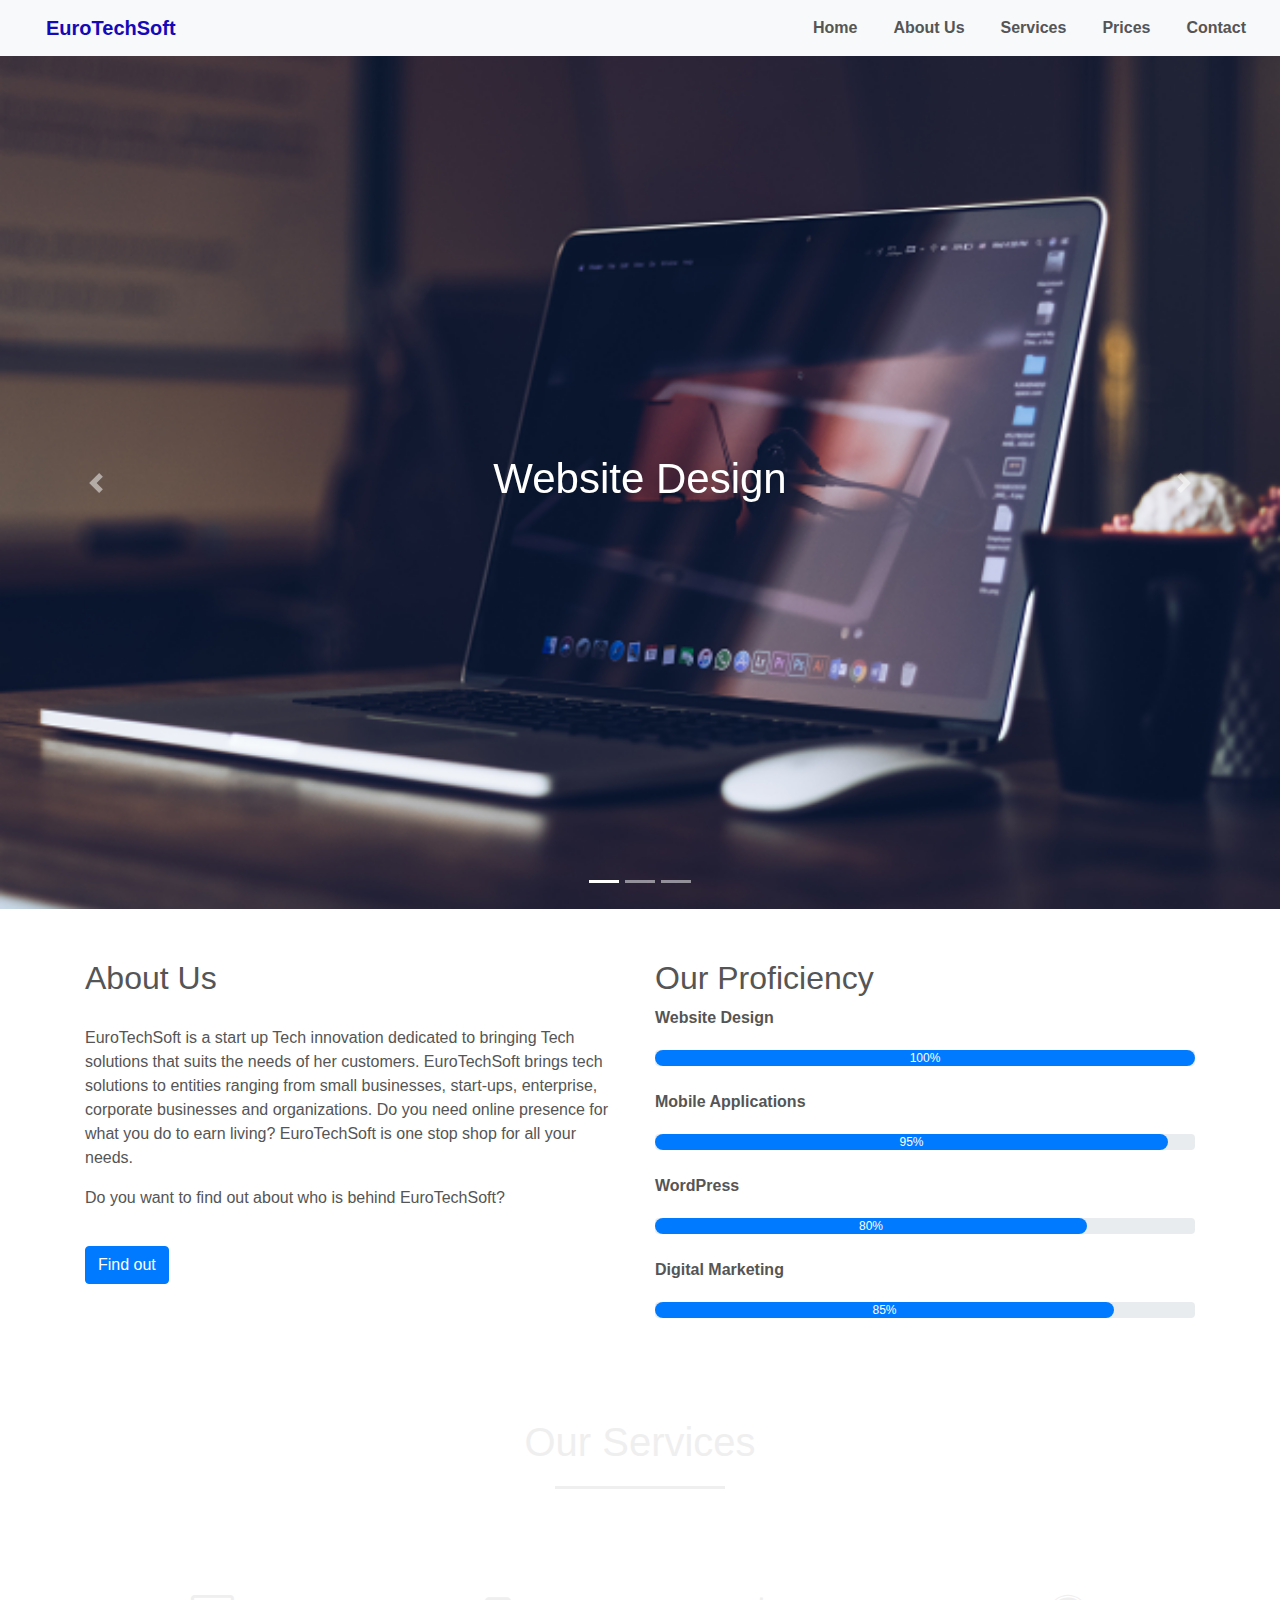
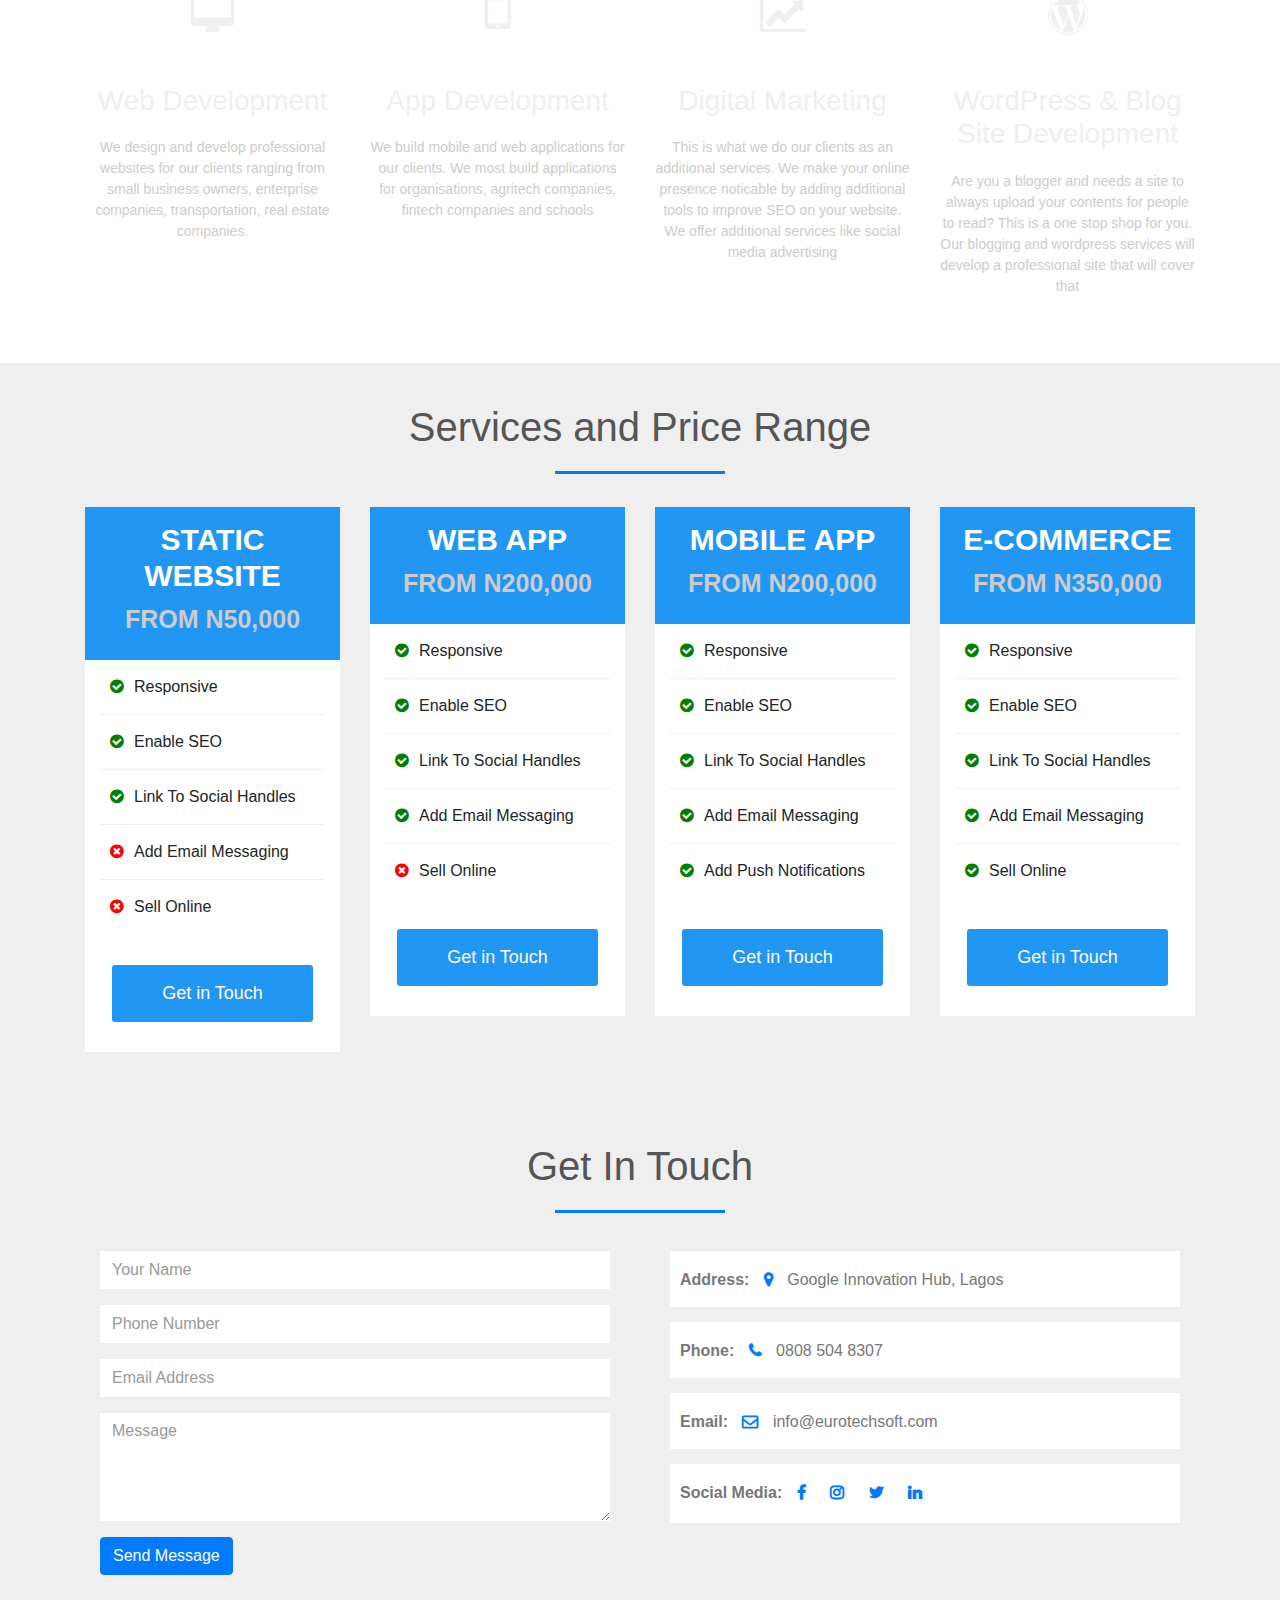
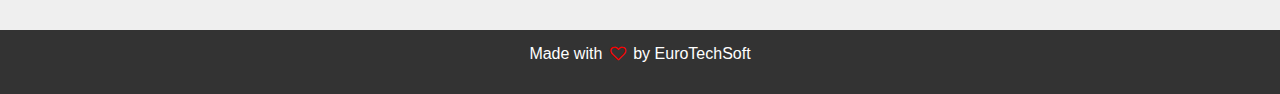
==== index.html @ 31bad6d6 "Completed first development" ====
<!DOCTYPE html>
<html lang="en">

<head>
    <meta charset="UTF-8">
    <meta name="viewport" content="width=device-width, initial-scale=1.0">
    <link rel="stylesheet" href="/assets/css/style.css">
    <link rel="stylesheet" href="https://stackpath.bootstrapcdn.com/bootstrap/4.5.2/css/bootstrap.min.css"
        integrity="sha384-JcKb8q3iqJ61gNV9KGb8thSsNjpSL0n8PARn9HuZOnIxN0hoP+VmmDGMN5t9UJ0Z" crossorigin="anonymous">
    <link rel="stylesheet" href="https://stackpath.bootstrapcdn.com/font-awesome/4.7.0/css/font-awesome.min.css"
        integrity="sha384-wvfXpqpZZVQGK6TAh5PVlGOfQNHSoD2xbE+QkPxCAFlNEevoEH3Sl0sibVcOQVnN" crossorigin="anonymous">

    <!-- JS, Popper.js, and jQuery -->
    <script src="https://code.jquery.com/jquery-3.5.1.slim.min.js"
        integrity="sha384-DfXdz2htPH0lsSSs5nCTpuj/zy4C+OGpamoFVy38MVBnE+IbbVYUew+OrCXaRkfj"
        crossorigin="anonymous"></script>
    <script src="https://cdn.jsdelivr.net/npm/popper.js@1.16.1/dist/umd/popper.min.js"
        integrity="sha384-9/reFTGAW83EW2RDu2S0VKaIzap3H66lZH81PoYlFhbGU+6BZp6G7niu735Sk7lN"
        crossorigin="anonymous"></script>
    <script src="https://stackpath.bootstrapcdn.com/bootstrap/4.5.2/js/bootstrap.min.js"
        integrity="sha384-B4gt1jrGC7Jh4AgTPSdUtOBvfO8shuf57BaghqFfPlYxofvL8/KUEfYiJOMMV+rV"
        crossorigin="anonymous"></script>
    <title>EuroTechSoft</title>

</head>

<body>
    <!-- Navigation Bar -->
    <section id="nav-bar">
        <nav class="navbar navbar-expand-lg navbar-light bg-light">
            <a class="navbar-brand" href="#"><span>EuroTechSoft</span></a>
            <button class="navbar-toggler" type="button" data-toggle="collapse" data-target="#navbarNav"
                aria-controls="navbarNav" aria-expanded="false" aria-label="Toggle navigation">
                <span class="navbar-toggler-icon"></span>
            </button>
            <div class="collapse navbar-collapse" id="navbarNav">
                <ul class="navbar-nav ml-auto">
                    <li class="nav-item active">
                        <a class="nav-link" href="#top">Home</a>
                    </li>
                    <li class="nav-item">
                        <a class="nav-link" href="#about">About Us</a>
                    </li>
                    <li class="nav-item">
                        <a class="nav-link" href="#services">Services</a>
                    </li>
                    <li class="nav-item">
                        <a class="nav-link" href="#price">Prices</a>
                    </li>
                    <!-- <li class="nav-item">
                        <a class="nav-link" href="#team">Our Team</a>
                    </li> -->
                    <li class="nav-item">
                        <a class="nav-link" href="#contact">Contact</a>
                    </li>
                </ul>
            </div>
        </nav>
    </section>

    <!-- Slider -->
    <div id="slider">
        <div id="headerSlider" class="carousel slide" data-ride="carousel">
            <ol class="carousel-indicators">
                <li data-target="#headerSlider" data-slide-to="0" class="active"></li>
                <li data-target="#headerSlider" data-slide-to="1"></li>
                <li data-target="#headerSlider" data-slide-to="2"></li>
            </ol>
            <div class="carousel-inner">
                <div class="carousel-item active">
                    <img src="/assets/img/computer-1.png" class="d-block w-100" alt="...">
                    <div class="carousel-caption">
                        <h5>Website Design</h5>
                    </div>
                </div>
                <div class="carousel-item">
                    <img src="/assets/img/computer-2.png" class="d-block w-100" alt="...">
                    <div class="carousel-caption">
                        <h5>Responsive Websites</h5>
                    </div>
                </div>
                <div class="carousel-item">
                    <img src="/assets/img/mobile-1.png" class="d-block w-100" alt="...">
                    <div class="carousel-caption">
                        <h5>Mobile Application</h5>
                    </div>
                </div>
            </div>
            <a class="carousel-control-prev" href="#headerSlider" role="button" data-slide="prev">
                <span class="carousel-control-prev-icon" aria-hidden="true"></span>
                <span class="sr-only">Previous</span>
            </a>
            <a class="carousel-control-next" href="#headerSlider" role="button" data-slide="next">
                <span class="carousel-control-next-icon" aria-hidden="true"></span>
                <span class="sr-only">Next</span>
            </a>
        </div>
    </div>

    <!-- About -->
    <div id="about">
        <div class="container">
            <div class="row">
                <div class="col-md-6">
                    <h2>About Us</h2>
                    <div class="about-content">
                        <p>EuroTechSoft is a start up Tech innovation dedicated to bringing Tech solutions that suits
                            the
                            needs of her customers. EuroTechSoft brings tech solutions to entities ranging from small
                            businesses,
                            start-ups, enterprise, corporate businesses and organizations. Do you need online presence
                            for
                            what you do to earn living? EuroTechSoft is one stop shop for all your needs.</p>
                        <p>Do you want to find out about who is behind EuroTechSoft?</p>
                    </div>
                    <button type="button" class="btn btn-primary">Find out</button>
                </div>
                <div class="col-md-6 skills-bar">
                    <h2>Our Proficiency</h2>
                    <p>Website Design</p>
                    <div class="progress">
                        <div class="progress-bar" style="width: 100%;">100%</div>
                    </div><br>
                    <p>Mobile Applications</p>
                    <div class="progress">
                        <div class="progress-bar" style="width: 95%;">95%</div>
                    </div><br>
                    <p>WordPress</p>
                    <div class="progress">
                        <div class="progress-bar" style="width: 80%;">80%</div>
                    </div><br>
                    <p>Digital Marketing</p>
                    <div class="progress">
                        <div class="progress-bar" style="width: 85%;">85%</div>
                    </div>
                </div>
            </div>
        </div>
    </div>

    <!-- Services -->
    <section id="services">
        <div class="container">
            <h1>Our Services</h1>
            <div class="row services">
                <div class="col-md-3 text-center">
                    <div class="icon">
                        <i class="fa fa-desktop" aria-hidden="true"></i>
                    </div>
                    <h3>Web Development</h3>
                    <p>We design and develop professional websites for our clients ranging from small business owners,
                        enterprise companies, transportation, real estate companies.</p>
                    <a href="">see sample</a>
                </div>
                <div class="col-md-3 text-center">
                    <div class="icon">
                        <i class="fa fa-tablet" aria-hidden="true"></i>
                    </div>
                    <h3>App Development</h3>
                    <p>We build mobile and web applications for our clients. We most build applications for
                        organisations, agritech companies, fintech companies and schools</p>
                    <a href="">see sample</a>
                </div>
                <div class="col-md-3 text-center">
                    <div class="icon">
                        <i class="fa fa-line-chart" aria-hidden="true"></i>
                    </div>
                    <h3>Digital Marketing</h3>
                    <p>This is what we do our clients as an additional services. We make your online presence noticable
                        by adding additional tools to improve SEO on your website. We offer additional services like
                        social media advertising</p>
                    <a href="">see sample</a>
                </div>
                <div class="col-md-3 text-center">
                    <div class="icon">
                        <i class="fa fa-wordpress" aria-hidden="true"></i>
                    </div>
                    <h3>WordPress & Blog Site Development</h3>
                    <p>Are you a blogger and needs a site to always upload your contents for people to read? This is a
                        one stop shop for you. Our blogging and wordpress services will develop a professional site that
                        will cover that</p>
                </div>
            </div>
        </div>
    </section>

    <!-- Team members -->
    <!-- <section id="team">
        <div class="container">
            <h1>Our Team</h1>
            <div class="row">
                <div class="col-md-3 profile-pic text-center">
                    <div class="img-box">
                        <img src="/assets/img/perfil.jpg" alt="Team" class="img-responsive">
                        <ul>
                            <a href="">
                                <li><i class="fa fa-facebook"></i></li>
                            </a>
                            <a href="">
                                <li><i class="fa fa-twitter"></i></li>
                            </a>
                            <a href="">
                                <li><i class="fa fa-linkedin"></i></li>
                            </a>
                        </ul>
                    </div>
                    <h2>Ugochukwu Umeoke</h2>
                    <h3>Founder / CEO</h3>
                    <p>Lorem Ipsum is not simply random text. It has roots in a piece of
                        classical</p>
                </div>
                <div class="col-md-3 profile-pic text-center">
                    <div class="img-box">
                        <img src="/assets/img/perfil.jpg" alt="Team" class="img-responsive">
                        <ul>
                            <a href="">
                                <li><i class="fa fa-facebook"></i></li>
                            </a>
                            <a href="">
                                <li><i class="fa fa-twitter"></i></li>
                            </a>
                            <a href="">
                                <li><i class="fa fa-linkedin"></i></li>
                            </a>
                        </ul>
                    </div>
                    <h2>Ugochukwu Umeoke</h2>
                    <h3>Founder / CEO</h3>
                    <p>Lorem Ipsum is not simply random text. It has roots in a piece of
                        classical</p>
                </div>
                <div class="col-md-3 profile-pic text-center">
                    <div class="img-box">
                        <img src="/assets/img/perfil.jpg" alt="Team" class="img-responsive">
                        <ul>
                            <a href="">
                                <li><i class="fa fa-facebook"></i></li>
                            </a>
                            <a href="">
                                <li><i class="fa fa-twitter"></i></li>
                            </a>
                            <a href="">
                                <li><i class="fa fa-linkedin"></i></li>
                            </a>
                        </ul>
                    </div>
                    <h2>Ugochukwu Umeoke</h2>
                    <h3>Founder / CEO</h3>
                    <p>Lorem Ipsum is not simply random text. It has roots in a piece of
                        classical</p>
                </div>
                <div class="col-md-3 profile-pic text-center">
                    <div class="img-box">
                        <img src="/assets/img/perfil.jpg" alt="Team" class="img-responsive">
                        <ul>
                            <a href="">
                                <li><i class="fa fa-facebook"></i></li>
                            </a>
                            <a href="">
                                <li><i class="fa fa-twitter"></i></li>
                            </a>
                            <a href="">
                                <li><i class="fa fa-linkedin"></i></li>
                            </a>
                        </ul>
                    </div>
                    <h2>Ugochukwu Umeoke</h2>
                    <h3>Founder / CEO</h3>
                    <p>Lorem Ipsum is not simply random text. It has roots in a piece of
                        classical</p>
                </div>
            </div>
        </div>
    </section> -->

    <!-- Promo -->
    <!-- <section id="promo">
        <div class="container">
            <p>Get Free Domain Name and Web Hosting</p>
            <a href="" class="btn btn-primary">Contact Us</a>
        </div>
    </section> -->

    <!-- Pricing -->
    <section id="price">
        <div class="container">
            <h1>Services and Price Range</h1>
            <div class="row">
                <div class="col-md-3">
                    <div class="single-price">
                        <div class="price-head">
                            <h2>Static Website</h2>
                            <p>FROM N50,000</p>
                        </div>
                        <div class="price-content">
                            <ul>
                                <li><i class="fa fa-check-circle" aria-hidden="true"></i>Responsive</li>
                                <li><i class="fa fa-check-circle" aria-hidden="true"></i>Enable SEO</li>
                                <li><i class="fa fa-check-circle" aria-hidden="true"></i>Link To Social Handles</li>
                                <li><i class="fa fa-times-circle" aria-hidden="true"></i>Add Email Messaging</li>
                                <li><i class="fa fa-times-circle" aria-hidden="true"></i>Sell Online</li>
                            </ul>
                        </div>
                        <div class="price-button">
                            <a href="#contact" class="buy-btn">Get in Touch</a>
                        </div>
                    </div>
                </div>

                <div class="col-md-3">
                    <div class="single-price">
                        <div class="price-head">
                            <h2>WEB App</h2>
                            <p>FROM N200,000</p>
                        </div>
                        <div class="price-content">
                            <ul>
                                <li><i class="fa fa-check-circle" aria-hidden="true"></i>Responsive</li>
                                <li><i class="fa fa-check-circle" aria-hidden="true"></i>Enable SEO</li>
                                <li><i class="fa fa-check-circle" aria-hidden="true"></i>Link To Social Handles</li>
                                <li><i class="fa fa-check-circle" aria-hidden="true"></i>Add Email Messaging</li>
                                <li><i class="fa fa-times-circle" aria-hidden="true"></i>Sell Online</li>
                            </ul>
                        </div>
                        <div class="price-button">
                            <a href="#contact" class="buy-btn">Get in Touch</a>
                        </div>
                    </div>
                </div>

                <div class="col-md-3">
                    <div class="single-price">
                        <div class="price-head">
                            <h2>Mobile App</h2>
                            <p>FROM N200,000</p>
                        </div>
                        <div class="price-content">
                            <ul>
                                <li><i class="fa fa-check-circle" aria-hidden="true"></i>Responsive</li>
                                <li><i class="fa fa-check-circle" aria-hidden="true"></i>Enable SEO</li>
                                <li><i class="fa fa-check-circle" aria-hidden="true"></i>Link To Social Handles</li>
                                <li><i class="fa fa-check-circle" aria-hidden="true"></i>Add Email Messaging</li>
                                <li><i class="fa fa-check-circle" aria-hidden="true"></i>Add Push Notifications</li>
                            </ul>
                        </div>
                        <div class="price-button">
                            <a href="#contact" class="buy-btn">Get in Touch</a>
                        </div>
                    </div>
                </div>

                <div class="col-md-3">
                    <div class="single-price">
                        <div class="price-head">
                            <h2>E-Commerce</h2>
                            <p>FROM N350,000</p>
                        </div>
                        <div class="price-content">
                            <ul>
                                <li><i class="fa fa-check-circle" aria-hidden="true"></i>Responsive</li>
                                <li><i class="fa fa-check-circle" aria-hidden="true"></i>Enable SEO</li>
                                <li><i class="fa fa-check-circle" aria-hidden="true"></i>Link To Social Handles</li>
                                <li><i class="fa fa-check-circle" aria-hidden="true"></i>Add Email Messaging</li>
                                <li><i class="fa fa-check-circle" aria-hidden="true"></i>Sell Online</li>
                            </ul>
                        </div>
                        <div class="price-button">
                            <a href="#contact" class="buy-btn">Get in Touch</a>
                        </div>
                    </div>
                </div>
            </div>
        </div>
    </section>

    <!-- Testimonial -->
    <!-- <section id="testimonials">
        <div class="container">
            <h1>Testimonials</h1>
            <p class="text-center">Lorem ipsum dolor sit amet, consectetur adipiscing elit, sed do eiusmod tempor
                incididunt ut labore et dolore magna aliqua.</p>
            <div class="row">
                <div class="col-md-4 text-center">
                    <div class="profile">
                        <img src="/assets/img/about.jpg" alt="" class="user">
                        <blockquote> It is a long established fact that a reader will be distracted by the readable
                            content of a page
                            when looking at its layout. The point of using Lorem Ipsum is that it has a more-or-less
                            normal
                            distribution of letters, as opposed to using 'Content here, content here', making it look
                            like
                            readable English.</blockquote>
                        <h3>John Doe <br> <span>Co-Founder at EasyTech</span> </h3>
                    </div>
                </div>

                <div class="col-md-4 text-center">
                    <div class="profile">
                        <img src="/assets/img/about.jpg" alt="" class="user">
                        <blockquote> It is a long established fact that a reader will be distracted by the readable
                            content of a page
                            when looking at its layout. The point of using Lorem Ipsum is that it has a more-or-less
                            normal
                            distribution of letters, as opposed to using 'Content here, content here', making it look
                            like
                            readable English.</blockquote>
                        <h3>John Doe <br> <span>Co-Founder at EasyTech</span> </h3>
                    </div>
                </div>

                <div class="col-md-4 text-center">
                    <div class="profile">
                        <img src="/assets/img/about.jpg" alt="" class="user">
                        <blockquote> It is a long established fact that a reader will be distracted by the readable
                            content of a page
                            when looking at its layout. The point of using Lorem Ipsum is that it has a more-or-less
                            normal
                            distribution of letters, as opposed to using 'Content here, content here', making it look
                            like
                            readable English.</blockquote>
                        <h3>John Doe <br> <span>Co-Founder at EasyTech</span> </h3>
                    </div>
                </div>
            </div>
        </div>
    </section> -->

    <!-- Get in touch -->
    <section id="contact">
        <div class="container">
            <h1>Get In Touch</h1>
            <div class="row">
                <div class="col-md-6">
                    <form action="" class="contact-form">
                        <div class="form-group">
                            <input type="text" class="form-control" placeholder="Your Name">
                        </div>
                        <div class="form-group">
                            <input type="number" class="form-control" placeholder="Phone Number">
                        </div>
                        <div class="form-group">
                            <input type="email" class="form-control" placeholder="Email Address">
                        </div>
                        <div class="form-group">
                            <textarea type="text" class="form-control" rows="4" placeholder="Message"></textarea>
                        </div>
                        <button type="submit" class="btn btn-primary">Send Message</button>
                    </form>
                </div>
                <div class="col-md-6 contact-info">
                    <div class="follow"><b>Address:</b> <i class="fa fa-map-marker" aria-hidden="true"></i> Google
                        Innovation Hub, Lagos</div>
                    <div class="follow"><b>Phone:</b> <i class="fa fa-phone" aria-hidden="true"></i> 0808 504 8307</div>
                    <div class="follow"><b>Email:</b> <i class="fa fa-envelope-o" aria-hidden="true"></i>
                        info@eurotechsoft.com</div>
                    <div class="follow"><label><b>Social Media:</b></label>
                        <a href=""><i class="fa fa-facebook" aria-hidden="true"></i></a>
                        <a href=""><i class="fa fa-instagram" aria-hidden="true"></i></a>
                        <a href=""><i class="fa fa-twitter" aria-hidden="true"></i></a>
                        <a href=""><i class="fa fa-linkedin" aria-hidden="true"></i></a>
                    </div>
                </div>
            </div>
        </div>
    </section>

    <!-- Footer -->
    <section id="footer">
        <div class="container text-center">
            <p>Made with <i class="fa fa-heart-o" aria-hidden="true"></i> by EuroTechSoft</p>
        </div>
    </section>
    <!-- Footer End -->

    <script src="/assets/js/smooth-scroll.js"></script>
    <script>
        var scroll = new SmoothScroll('a[href*="#"]');
    </script>
</body>

</html>
---- assets/css/style.css ----
* {
    margin: 0;
    padding: 0;
    box-sizing: border-box;
}

/* ------Navigation------- */
#nav-bar {
    position: sticky;
    top: 0;
    z-index: 10;
}

.navbar-brand {
    height: 40px;
    padding-left: 30px;
}
.navbar-brand span {
    color: #1509b9;
    font-weight: bold;
}
.navbar-nav li {
    padding: 0 10px;
}
.navbar-nav li a {
    float: right;
    text-align: left;
}
#nav-bar ul li a:hover {
    color: #007bff !important;
}
.navbar {
    background: #fff;
}
.navbar-toggler {
    border: none !important;
}
.nav-link {
    color: #555 !important;
    font-weight: 600;
    font-size: 16px;
}

/* ----slider---- */
#slider {
    width: 100%;
}
.carousel-caption {
    top: 50%;
    transform: translateY(-50%);
    bottom: initial !important;
}
.carousel-caption h5 {
    color: #fff;
    font-size: 42px;
}

/* ------About------- */
#about {
    padding-top: 50px;
    padding-bottom: 50px;
    color: #555;
}
#about .btn {
    margin-top: 20px;
    margin-bottom: 30px;
}
.about-content {
    padding-top: 20px;
}
.skills-bar p {
    margin-bottom: 6px;
    font-weight: 600;
}
.progress-bar {
    border-radius: 16px;
}
.progress {
    border-radius: 16px;
    margin-top: 20px;
}

/* ------services------ */
#services {
    background-image: linear-gradient(rgba(0,0,0,0.8),rgba(0,0,0,0.8)), url(/assets/img/mobile-1.png);
    background-size: cover;
    background-position: center;
    color: #efefef !important;
    background-attachment: fixed;
    padding-top: 50px;
    padding-bottom: 50px;
}
#services h1 {
    text-align: center;
    color: #efefef !important;
    padding-bottom: 10px;
}
#services h1::after {
    content: '';
    background: #efefef;
    display: block;
    height: 3px;
    width: 170px;
    margin: 20px auto 5px;
}
.services {
    margin-top: 40px;
}
.icon {
    font-size: 40px;
    margin: 20px auto;
    padding: 20px;
    height: 100px;
    width: 100px;
    border: 1px solid #fff;
    border-radius: 50%;
}
#services p {
    font-size: 14px;
    margin-top: 20px;
    color: #ccc;
}
.services .col-md-3:hover{
    background: #007bff;
    cursor: pointer;
    transition: 0.7s;
}

/* ----------Team members------ */
#team {
    padding-top: 50px;
    padding-bottom: 50px;
    color: #555;
}
h1 {
    text-align: center;
    color: #555 !important;
    padding-bottom: 10px;
}
h1::after {
    content: '';
    background: #007bff;
    display: block;
    height: 3px;
    width: 170px;
    margin: 20px auto 5px;
}
.profile-pic {
    margin-top: 25px;
}
.profile-pic .img-box {
    opacity: 1;
    display: block;
    position: relative;
}
.profile-pic .img-box img {
    filter: grayscale(1);
}
.profile-pic .img-box img:hover {
    filter: grayscale(0);
    cursor: pointer;
}
.profile-pic h2 {
    font-size: 22px;
    font-weight: bold;
    margin-top: 15px;
    color: #007bff !important;
}
.profile-pic h3 {
    font-size: 15px;
    font-weight: bold;
    margin-top: 15px;
}
#team .fa {
    height: 25px;
    width: 25px;
    color: #007bff !important;
    background: #fff;
    padding: 3px;
    border-radius: 50%;
}
.img-box ul {
    padding: 15px;
    position: absolute;
    z-index: 2;
    bottom: 0;
    left: 50%;
    transform: translateX(-50%);
    opacity: 0;
}
.img-box img {
    height: 250px;
    width: 250px;
}
.img-box ul li {
    padding: 5px;
    display: inline-block;
}
.img-box:hover ul {
    opacity: 1;
}
.img-box ul, .img-box ul li {
    transition: 0.5s;
}

/* -------promo--------- */
#promo {
    background: linear-gradient(rgba(0,0,0,0.7), rgba(0,0,0,0.7)), url(/assets/img/computer-1.png);
    background-size: cover;
    background-position: center;
    color: #fff;
    background-attachment: fixed;
    text-align: center;
    padding: 100px;
    font-family: sans-serif;
    font-size: 38px;
}

/* -----price plan------- */
#price {
    padding: 40px 0;
    background: #efefef;
}
.single-price {
    margin: 10px auto;
    display: inline;
    float: left;
    width: 100%;
    background: #fff;
    transition: 0.5s;
}
.single-price:hover {
    box-shadow: 0 2px 20px #333;
}
.price-head {
    background-color: #2196f3;
    display: inline;
    float: left;
    padding: 10px 5px;
    text-align: center;
    width: 100%;
}
.price-head h2 {
    color: #fff;
    font-size: 30px;
    font-weight: bold;
    margin-bottom: 5px;
    padding: 5px;
    text-transform: uppercase;
}
.price-head p {
    color: #ccc;
    font-size: 25px;
    font-weight: bold;
    line-height: 30px;

}
#price span {
    font-size: 15px;
}
.price-content {
    display: inline;
    float: left;
    width: 100%;
    padding: 0 15px;
}
.price-content ul li {
    border-bottom: 1px solid #efefef;
    padding: 15px 10px;
    list-style: none;
}
ul li:last-child {
    border: none;
}
.fa-check-circle {
    color: green;
    margin-right: 10px;
    font-size: 20px;
}
.fa-times-circle {
    color: red;
    margin-right: 10px;
    font-size: 20px;
}
.price-button {
    display: inline;
    float: left;
    padding: 15px 15px 30px;
    text-align: center;
    width: 100%;
}
.buy-btn {
    background-color: #2196f3;
    border-radius: 3px;
    display: inline-block;
    font-size: 18px;
    padding: 15px 50px;
    transition: 0.5s;
}
.buy-btn:hover {
    border-color: 1px solid #fff;
    background-color: #3f51b5;
}
a {
    text-decoration: none !important;
    color: #fff !important;
}
/* -------testimonials--------- */
#testimonials {
    padding-top: 50px;
    padding-bottom: 50px;
}
#testimonials .row {
    margin-top: 30px;
}
.col-md-4 {
    margin: 40px auto;
}
.profile {
    padding: 70px 10px 10px;
    background-color: #efefef;
}
.user {
    width: 120px;
    height: 120px;
    border-radius: 50%;
}
.profile img {
    top: -60px;
    position: absolute;
    left: calc(50% - 60px);
    border: 10px solid #fff;
}
.profile h3 {
    font-size: 20px;
    margin-top: 15px;
    color: #007bff;
}
#testimonials span {
    font-size: 12px;
    color: #333;
}
blockquote {
    font-size: 16px;
    line-height: 30px;
}
blockquote::before {
    content: '\93';
    font-size: 50px;
    color: #007bff;
    position: relative;
    line-height: 20px;
    bottom: -15px;
    right: 5px;
}
blockquote::after {
    content: '\94';
    font-size: 50px;
    color: #007bff;
    position: relative;
    line-height: 10px;
    bottom: -15px;
    left: 5px;
}
.profile:hover {
    box-shadow: 0 0 15px 5px rgba(0,0,0,0.2);
    cursor: pointer;
    transition: 0.5s;
}

/* --------contact---------- */
#contact {
    background-color: #efefef;
    padding-top: 40px;
    padding-bottom: 40px;
    color: #777;
}
.contact-form {
    padding: 15px;
}
.form-control {
    border-radius: 0 !important;
    border: none !important;
}
::placeholder {
    color: #999 !important;
}
.follow {
    background: #fff;
    padding: 10px;
    margin: 15px;
}
.contact-info .fa {
    margin: 10px;
    color: #007bff;
    font-weight: bold;
}

/* =====footer-------- */
#footer {
    background: #333;
    color: #fff;
    padding: 12px;
}
.fa-heart-o {
    margin: 3px;
    color: red;
}
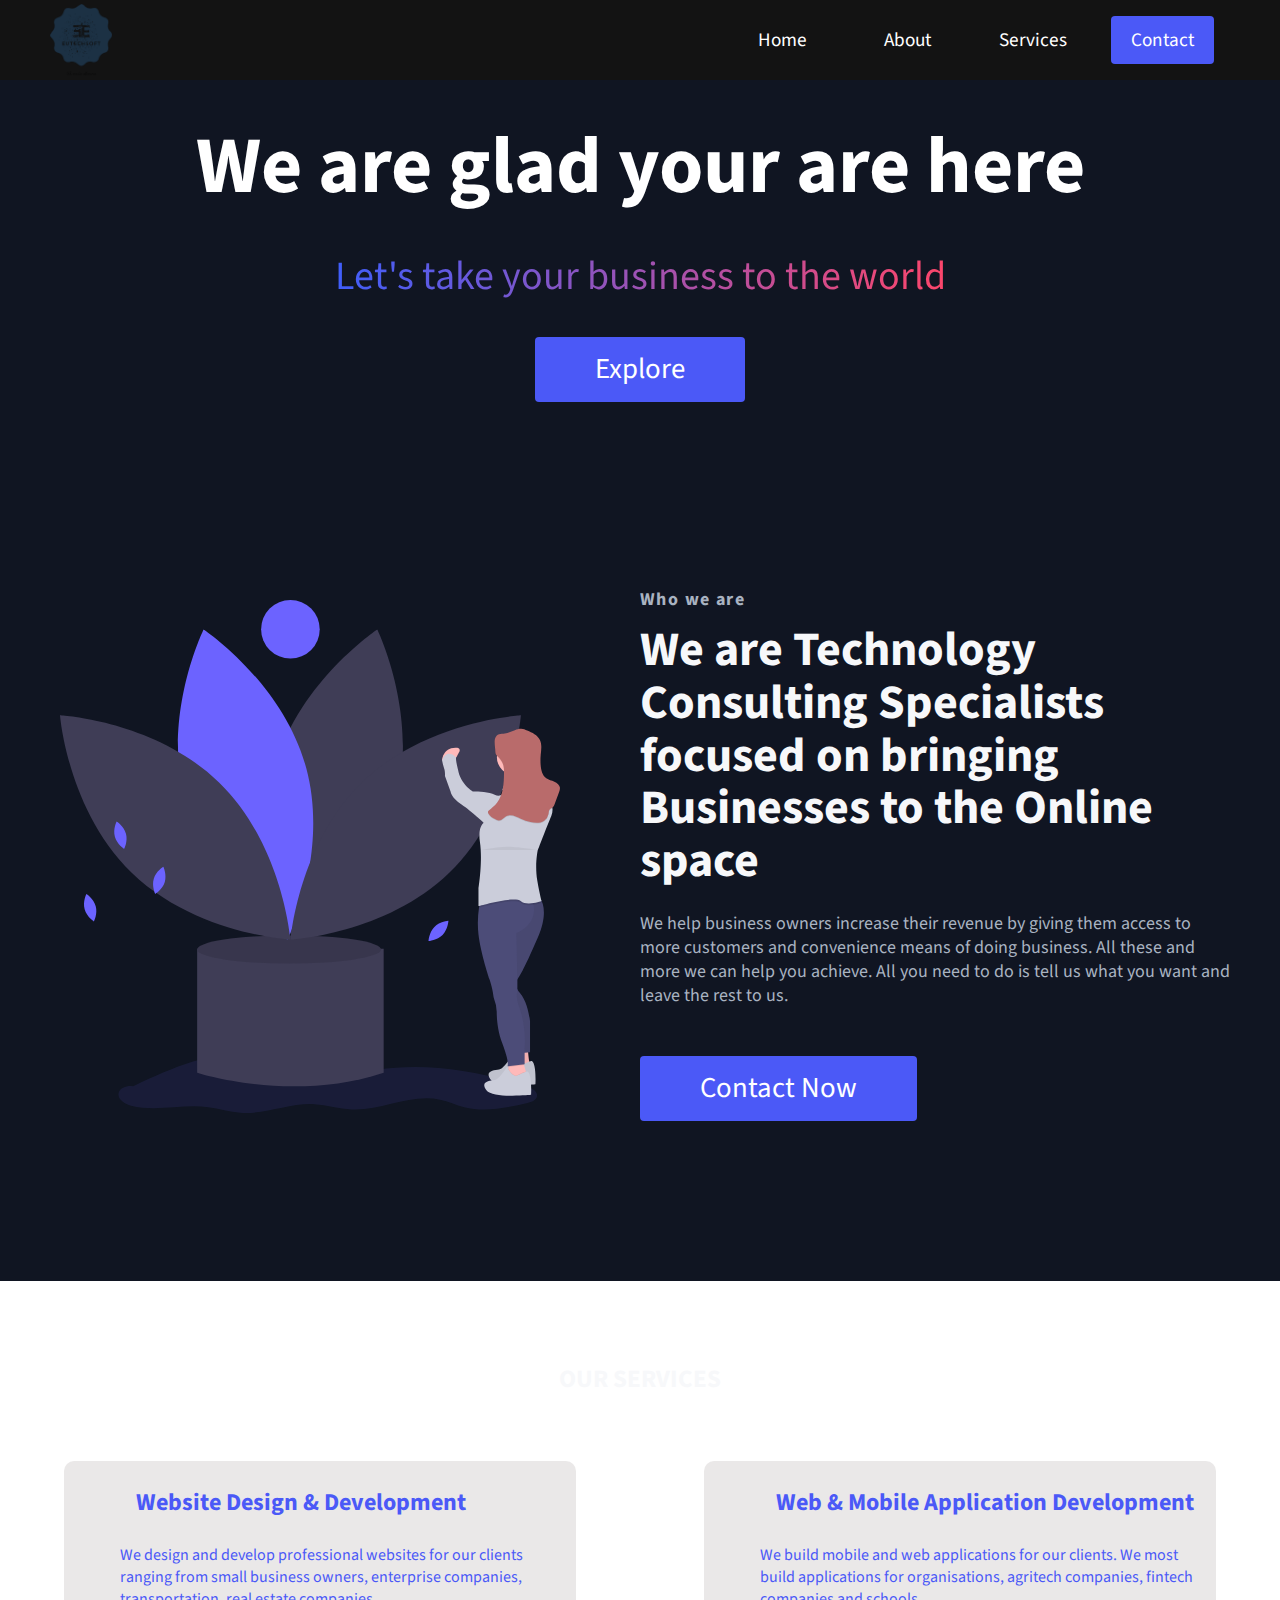
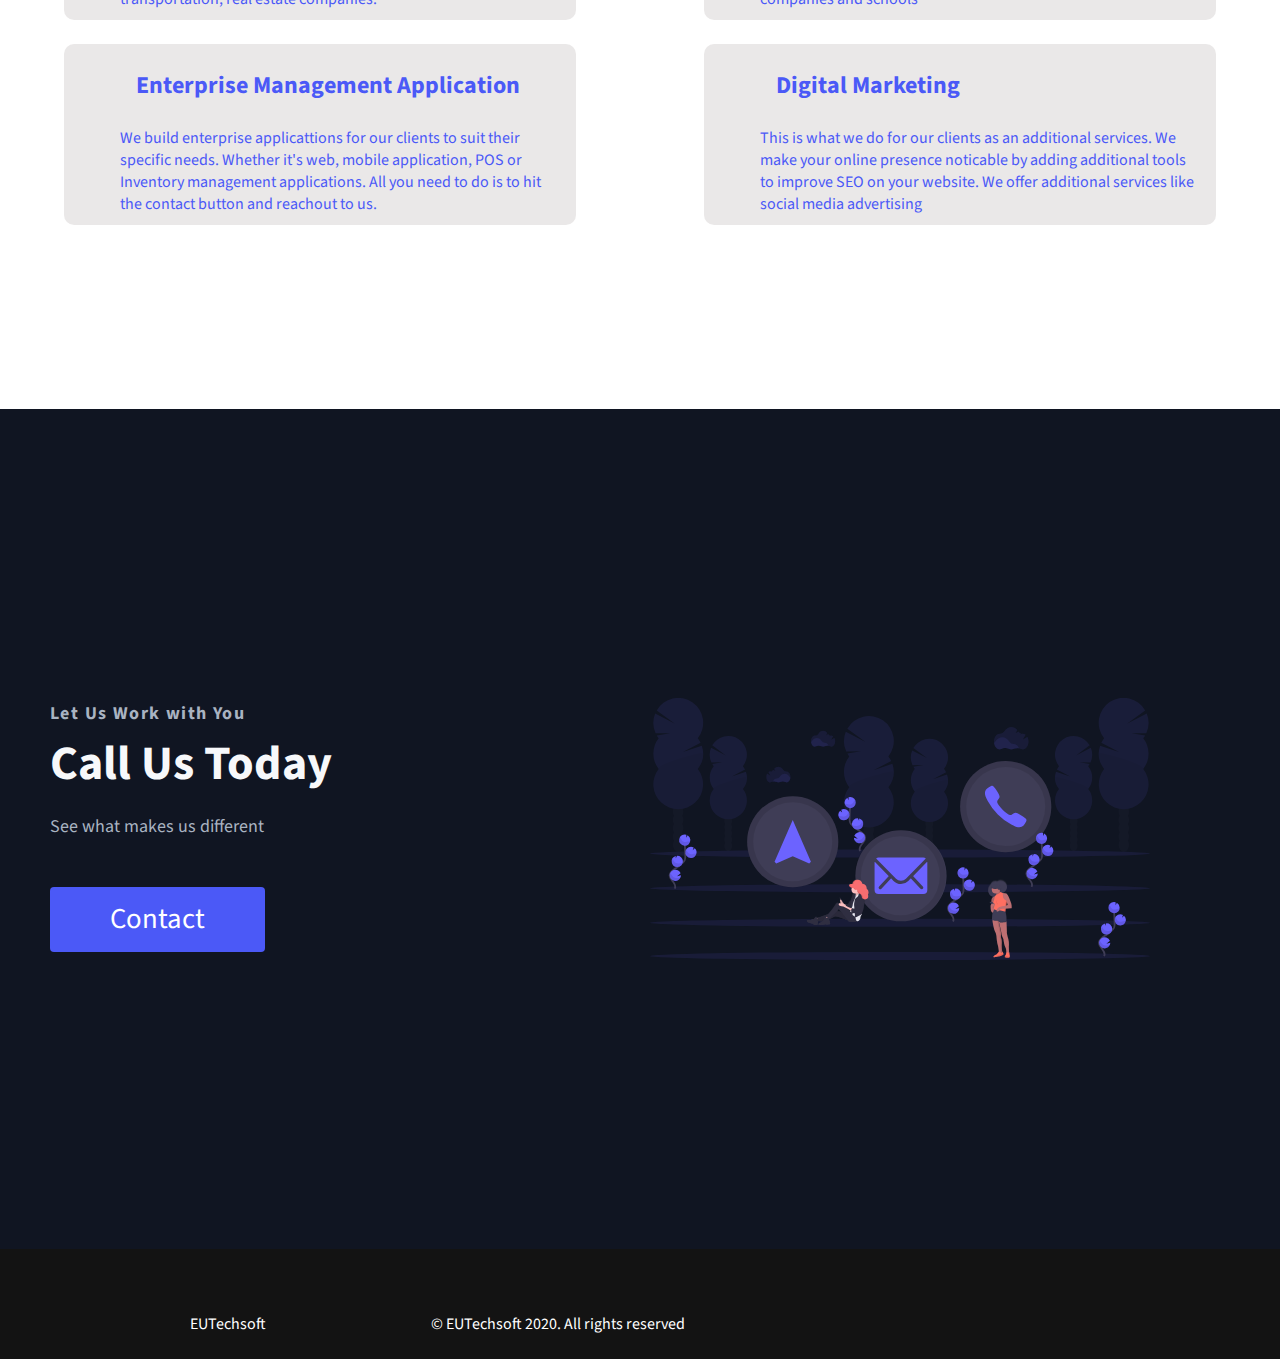
==== commit eb1f7c06: "modified website" ====
--- a/index.html
+++ b/index.html
@@ -4,478 +4,181 @@
 <head>
     <meta charset="UTF-8">
     <meta name="viewport" content="width=device-width, initial-scale=1.0">
+    <title>EUTechsoft</title>
     <link rel="stylesheet" href="/assets/css/style.css">
-    <link rel="stylesheet" href="https://stackpath.bootstrapcdn.com/bootstrap/4.5.2/css/bootstrap.min.css"
-        integrity="sha384-JcKb8q3iqJ61gNV9KGb8thSsNjpSL0n8PARn9HuZOnIxN0hoP+VmmDGMN5t9UJ0Z" crossorigin="anonymous">
-    <link rel="stylesheet" href="https://stackpath.bootstrapcdn.com/font-awesome/4.7.0/css/font-awesome.min.css"
-        integrity="sha384-wvfXpqpZZVQGK6TAh5PVlGOfQNHSoD2xbE+QkPxCAFlNEevoEH3Sl0sibVcOQVnN" crossorigin="anonymous">
-
-    <!-- JS, Popper.js, and jQuery -->
-    <script src="https://code.jquery.com/jquery-3.5.1.slim.min.js"
-        integrity="sha384-DfXdz2htPH0lsSSs5nCTpuj/zy4C+OGpamoFVy38MVBnE+IbbVYUew+OrCXaRkfj"
-        crossorigin="anonymous"></script>
-    <script src="https://cdn.jsdelivr.net/npm/popper.js@1.16.1/dist/umd/popper.min.js"
-        integrity="sha384-9/reFTGAW83EW2RDu2S0VKaIzap3H66lZH81PoYlFhbGU+6BZp6G7niu735Sk7lN"
-        crossorigin="anonymous"></script>
-    <script src="https://stackpath.bootstrapcdn.com/bootstrap/4.5.2/js/bootstrap.min.js"
-        integrity="sha384-B4gt1jrGC7Jh4AgTPSdUtOBvfO8shuf57BaghqFfPlYxofvL8/KUEfYiJOMMV+rV"
-        crossorigin="anonymous"></script>
-    <title>EuroTechSoft</title>
-
+    <link rel="stylesheet" href="https://use.fontawesome.com/releases/v5.15.1/css/all.css"
+        integrity="sha384-vp86vTRFVJgpjF9jiIGPEEqYqlDwgyBgEF109VFjmqGmIY/Y4HV4d3Gp2irVfcrp" crossorigin="anonymous">
+    <link href="https://fonts.googleapis.com/css2?family=Source+Sans+Pro&display=swap" rel="stylesheet" />
 </head>
 
 <body>
-    <!-- Navigation Bar -->
-    <section id="nav-bar">
-        <nav class="navbar navbar-expand-lg navbar-light bg-light">
-            <a class="navbar-brand" href="#"><span>EuroTechSoft</span></a>
-            <button class="navbar-toggler" type="button" data-toggle="collapse" data-target="#navbarNav"
-                aria-controls="navbarNav" aria-expanded="false" aria-label="Toggle navigation">
-                <span class="navbar-toggler-icon"></span>
+    <!-- Navba Section -->
+    <nav class="navbar">
+        <div class="navbar__container">
+            <a href="#home" id="navbar__logo">
+                <img src="/assets/img/eutechsoft.png" alt="EUTechsoft Consulting">
+            </a>
+            <div class="navbar__toggle" id="mobile-menu">
+                <span class="bar"></span>
+                <span class="bar"></span>
+                <span class="bar"></span>
+            </div>
+            <ul class="navbar__menu">
+                <li class="navbar__item">
+                    <a href="#home" class="navbar__links" id="home-page">Home</a>
+                </li>
+                <li class="navbar__item">
+                    <a href="#about" class="navbar__links" id="about-page">About</a>
+                </li>
+                <li class="navbar__item">
+                    <a href="#services" class="navbar__links" id="services-page">Services</a>
+                </li>
+                <li class="navbar__btn">
+                    <a href="#sign-up" class="button navbar__links" id="signup">Contact</a>
+                </li>
+            </ul>
+        </div>
+    </nav>
+    <!-- Euro Section -->
+    <div class="euro" id="home">
+        <div class="euro__container">
+            <h1 class="euro__heading">We are glad your are here</h1>
+            <p class="euro__description">Let's take your business to the world</p>
+            <button class="main__btn">
+                <a href="#">Explore</a>
             </button>
-            <div class="collapse navbar-collapse" id="navbarNav">
-                <ul class="navbar-nav ml-auto">
-                    <li class="nav-item active">
-                        <a class="nav-link" href="#top">Home</a>
-                    </li>
-                    <li class="nav-item">
-                        <a class="nav-link" href="#about">About Us</a>
-                    </li>
-                    <li class="nav-item">
-                        <a class="nav-link" href="#services">Services</a>
-                    </li>
-                    <li class="nav-item">
-                        <a class="nav-link" href="#price">Prices</a>
-                    </li>
-                    <!-- <li class="nav-item">
-                        <a class="nav-link" href="#team">Our Team</a>
-                    </li> -->
-                    <li class="nav-item">
-                        <a class="nav-link" href="#contact">Contact</a>
-                    </li>
-                </ul>
-            </div>
-        </nav>
-    </section>
-
-    <!-- Slider -->
-    <div id="slider">
-        <div id="headerSlider" class="carousel slide" data-ride="carousel">
-            <ol class="carousel-indicators">
-                <li data-target="#headerSlider" data-slide-to="0" class="active"></li>
-                <li data-target="#headerSlider" data-slide-to="1"></li>
-                <li data-target="#headerSlider" data-slide-to="2"></li>
-            </ol>
-            <div class="carousel-inner">
-                <div class="carousel-item active">
-                    <img src="/assets/img/computer-1.png" class="d-block w-100" alt="...">
-                    <div class="carousel-caption">
-                        <h5>Website Design</h5>
-                    </div>
-                </div>
-                <div class="carousel-item">
-                    <img src="/assets/img/computer-2.png" class="d-block w-100" alt="...">
-                    <div class="carousel-caption">
-                        <h5>Responsive Websites</h5>
-                    </div>
-                </div>
-                <div class="carousel-item">
-                    <img src="/assets/img/mobile-1.png" class="d-block w-100" alt="...">
-                    <div class="carousel-caption">
-                        <h5>Mobile Application</h5>
-                    </div>
-                </div>
-            </div>
-            <a class="carousel-control-prev" href="#headerSlider" role="button" data-slide="prev">
-                <span class="carousel-control-prev-icon" aria-hidden="true"></span>
-                <span class="sr-only">Previous</span>
-            </a>
-            <a class="carousel-control-next" href="#headerSlider" role="button" data-slide="next">
-                <span class="carousel-control-next-icon" aria-hidden="true"></span>
-                <span class="sr-only">Next</span>
-            </a>
         </div>
     </div>
 
-    <!-- About -->
-    <div id="about">
-        <div class="container">
-            <div class="row">
-                <div class="col-md-6">
-                    <h2>About Us</h2>
-                    <div class="about-content">
-                        <p>EuroTechSoft is a start up Tech innovation dedicated to bringing Tech solutions that suits
-                            the
-                            needs of her customers. EuroTechSoft brings tech solutions to entities ranging from small
-                            businesses,
-                            start-ups, enterprise, corporate businesses and organizations. Do you need online presence
-                            for
-                            what you do to earn living? EuroTechSoft is one stop shop for all your needs.</p>
-                        <p>Do you want to find out about who is behind EuroTechSoft?</p>
+    <!-- About Section -->
+    <div class="main" id="about">
+        <div class="main__container">
+            <div class="main__img--container">
+                <div class="main__img--card">
+                    <img src="/assets/img/gardening_leaf.svg" />
+                </div>
+            </div>
+            <div class="main__content">
+                <h1>Who we are</h1>
+                <h2>We are Technology Consulting Specialists focused on bringing Businesses to the Online space</h2>
+                <p>We help business owners increase their revenue by giving them access to more customers and
+                    convenience means of doing business. All these and more we can help you achieve. All you need to do
+                    is tell us what you want and leave the rest to us.</p>
+                <button class="main__btn">
+                    <a href="#">Contact Now</a>
+                </button>
+            </div>
+        </div>
+    </div>
+
+    <!-- Services -->
+    <div class="services" id="services">
+        <h1>Our Services</h1>
+        <div class="services__wrapper">
+            <div class="services__card">
+                <div class="box-icon">
+                    <div class="box-icon-wrap">
+                        <i class="fas fa-lightbulb"></i>
                     </div>
-                    <button type="button" class="btn btn-primary">Find out</button>
                 </div>
-                <div class="col-md-6 skills-bar">
-                    <h2>Our Proficiency</h2>
-                    <p>Website Design</p>
-                    <div class="progress">
-                        <div class="progress-bar" style="width: 100%;">100%</div>
-                    </div><br>
-                    <p>Mobile Applications</p>
-                    <div class="progress">
-                        <div class="progress-bar" style="width: 95%;">95%</div>
-                    </div><br>
-                    <p>WordPress</p>
-                    <div class="progress">
-                        <div class="progress-bar" style="width: 80%;">80%</div>
-                    </div><br>
-                    <p>Digital Marketing</p>
-                    <div class="progress">
-                        <div class="progress-bar" style="width: 85%;">85%</div>
+                <div class="service-content">
+                    <h2>Website Design & Development</h2>
+                    <p>We design and develop professional websites for our clients ranging from small business owners,
+                        enterprise companies, transportation, real estate companies.</p>
+                </div>
+            </div>
+            <div class="services__card">
+                <div class="box-icon">
+                    <div class="box-icon-wrap">
+                        <i class="fas fa-lightbulb"></i>
                     </div>
+                </div>
+                <div class="service-content">
+                    <h2>Web & Mobile Application Development</h2>
+                    <p>We build mobile and web applications for our clients. We most build applications for
+                        organisations, agritech companies, fintech companies and schools</p>
+                </div>
+            </div>
+        </div>
+        <div class="services__wrapper">
+            <div class="services__card">
+                <div class="box-icon">
+                    <div class="box-icon-wrap">
+                        <i class="fas fa-lightbulb"></i>
+                    </div>
+                </div>
+                <div class="service-content">
+                    <h2>Enterprise Management Application</h2>
+                    <p>We build enterprise applicattions for our clients to suit their specific needs. Whether it's web,
+                        mobile application, POS or Inventory management applications. All you need to do is to
+                        hit the contact button and reachout to us.</p>
+                </div>
+            </div>
+            <div class="services__card">
+                <div class="box-icon">
+                    <div class="box-icon-wrap">
+                        <i class="fas fa-lightbulb"></i>
+                    </div>
+                </div>
+                <div class="service-content">
+                    <h2>Digital Marketing</h2>
+                    <p>This is what we do for our clients as an additional services. We make your online presence
+                        noticable
+                        by adding additional tools to improve SEO on your website. We offer additional services like
+                        social media advertising</p>
                 </div>
             </div>
         </div>
     </div>
 
-    <!-- Services -->
-    <section id="services">
-        <div class="container">
-            <h1>Our Services</h1>
-            <div class="row services">
-                <div class="col-md-3 text-center">
-                    <div class="icon">
-                        <i class="fa fa-desktop" aria-hidden="true"></i>
-                    </div>
-                    <h3>Web Development</h3>
-                    <p>We design and develop professional websites for our clients ranging from small business owners,
-                        enterprise companies, transportation, real estate companies.</p>
-                    <a href="">see sample</a>
-                </div>
-                <div class="col-md-3 text-center">
-                    <div class="icon">
-                        <i class="fa fa-tablet" aria-hidden="true"></i>
-                    </div>
-                    <h3>App Development</h3>
-                    <p>We build mobile and web applications for our clients. We most build applications for
-                        organisations, agritech companies, fintech companies and schools</p>
-                    <a href="">see sample</a>
-                </div>
-                <div class="col-md-3 text-center">
-                    <div class="icon">
-                        <i class="fa fa-line-chart" aria-hidden="true"></i>
-                    </div>
-                    <h3>Digital Marketing</h3>
-                    <p>This is what we do our clients as an additional services. We make your online presence noticable
-                        by adding additional tools to improve SEO on your website. We offer additional services like
-                        social media advertising</p>
-                    <a href="">see sample</a>
-                </div>
-                <div class="col-md-3 text-center">
-                    <div class="icon">
-                        <i class="fa fa-wordpress" aria-hidden="true"></i>
-                    </div>
-                    <h3>WordPress & Blog Site Development</h3>
-                    <p>Are you a blogger and needs a site to always upload your contents for people to read? This is a
-                        one stop shop for you. Our blogging and wordpress services will develop a professional site that
-                        will cover that</p>
+    <!-- Feature -->
+    <div class="main" id="sign-up">
+        <div class="main__container">
+            <div class="main__content">
+                <h1>Let Us Work with You</h1>
+                <h2>Call Us Today</h2>
+                <p>See what makes us different</p>
+                <button class="main__btn">
+                    <a href="#">Contact</a>
+                </button>
+            </div>
+            <div class="main__img--container">
+                <div class="main__img--card" id="card-2">
+                    <img src="/assets/img/contact_us_15o2.svg" />
+                    <!-- <i class="fas fa-users"></i> -->
                 </div>
             </div>
+
         </div>
-    </section>
+    </div>
 
-    <!-- Team members -->
-    <!-- <section id="team">
-        <div class="container">
-            <h1>Our Team</h1>
-            <div class="row">
-                <div class="col-md-3 profile-pic text-center">
-                    <div class="img-box">
-                        <img src="/assets/img/perfil.jpg" alt="Team" class="img-responsive">
-                        <ul>
-                            <a href="">
-                                <li><i class="fa fa-facebook"></i></li>
-                            </a>
-                            <a href="">
-                                <li><i class="fa fa-twitter"></i></li>
-                            </a>
-                            <a href="">
-                                <li><i class="fa fa-linkedin"></i></li>
-                            </a>
-                        </ul>
-                    </div>
-                    <h2>Ugochukwu Umeoke</h2>
-                    <h3>Founder / CEO</h3>
-                    <p>Lorem Ipsum is not simply random text. It has roots in a piece of
-                        classical</p>
+    <!-- Footer Section -->
+    <div class="footer__container">
+        <section class="social__media">
+            <div class="social__media--wrap">
+                <div class="footer__logo">
+                    <a href="/" id="footer__logo">EUTechsoft</a>
                 </div>
-                <div class="col-md-3 profile-pic text-center">
-                    <div class="img-box">
-                        <img src="/assets/img/perfil.jpg" alt="Team" class="img-responsive">
-                        <ul>
-                            <a href="">
-                                <li><i class="fa fa-facebook"></i></li>
-                            </a>
-                            <a href="">
-                                <li><i class="fa fa-twitter"></i></li>
-                            </a>
-                            <a href="">
-                                <li><i class="fa fa-linkedin"></i></li>
-                            </a>
-                        </ul>
-                    </div>
-                    <h2>Ugochukwu Umeoke</h2>
-                    <h3>Founder / CEO</h3>
-                    <p>Lorem Ipsum is not simply random text. It has roots in a piece of
-                        classical</p>
-                </div>
-                <div class="col-md-3 profile-pic text-center">
-                    <div class="img-box">
-                        <img src="/assets/img/perfil.jpg" alt="Team" class="img-responsive">
-                        <ul>
-                            <a href="">
-                                <li><i class="fa fa-facebook"></i></li>
-                            </a>
-                            <a href="">
-                                <li><i class="fa fa-twitter"></i></li>
-                            </a>
-                            <a href="">
-                                <li><i class="fa fa-linkedin"></i></li>
-                            </a>
-                        </ul>
-                    </div>
-                    <h2>Ugochukwu Umeoke</h2>
-                    <h3>Founder / CEO</h3>
-                    <p>Lorem Ipsum is not simply random text. It has roots in a piece of
-                        classical</p>
-                </div>
-                <div class="col-md-3 profile-pic text-center">
-                    <div class="img-box">
-                        <img src="/assets/img/perfil.jpg" alt="Team" class="img-responsive">
-                        <ul>
-                            <a href="">
-                                <li><i class="fa fa-facebook"></i></li>
-                            </a>
-                            <a href="">
-                                <li><i class="fa fa-twitter"></i></li>
-                            </a>
-                            <a href="">
-                                <li><i class="fa fa-linkedin"></i></li>
-                            </a>
-                        </ul>
-                    </div>
-                    <h2>Ugochukwu Umeoke</h2>
-                    <h3>Founder / CEO</h3>
-                    <p>Lorem Ipsum is not simply random text. It has roots in a piece of
-                        classical</p>
+                <p class="website__rights">&copy; EUTechsoft 2020. All rights reserved</p>
+                <div class="social__icons">
+                    <a href="/" class="social__icon--link" target="_blank">
+                        <i class="fab fa-facebook"></i>
+                    </a>
+                    <a href="/" class="social__icon--link" target="_blank">
+                        <i class="fab fa-twitter"></i>
+                    </a>
+                    <a href="/" class="social__icon--link" target="_blank">
+                        <i class="fab fa-instagram"></i>
+                    </a>
+                    <a href="/" class="social__icon--link" target="_blank">
+                        <i class="fab fa-linkedin"></i>
+                    </a>
                 </div>
             </div>
-        </div>
-    </section> -->
+        </section>
+    </div>
 
-    <!-- Promo -->
-    <!-- <section id="promo">
-        <div class="container">
-            <p>Get Free Domain Name and Web Hosting</p>
-            <a href="" class="btn btn-primary">Contact Us</a>
-        </div>
-    </section> -->
-
-    <!-- Pricing -->
-    <section id="price">
-        <div class="container">
-            <h1>Services and Price Range</h1>
-            <div class="row">
-                <div class="col-md-3">
-                    <div class="single-price">
-                        <div class="price-head">
-                            <h2>Static Website</h2>
-                            <p>FROM N50,000</p>
-                        </div>
-                        <div class="price-content">
-                            <ul>
-                                <li><i class="fa fa-check-circle" aria-hidden="true"></i>Responsive</li>
-                                <li><i class="fa fa-check-circle" aria-hidden="true"></i>Enable SEO</li>
-                                <li><i class="fa fa-check-circle" aria-hidden="true"></i>Link To Social Handles</li>
-                                <li><i class="fa fa-times-circle" aria-hidden="true"></i>Add Email Messaging</li>
-                                <li><i class="fa fa-times-circle" aria-hidden="true"></i>Sell Online</li>
-                            </ul>
-                        </div>
-                        <div class="price-button">
-                            <a href="#contact" class="buy-btn">Get in Touch</a>
-                        </div>
-                    </div>
-                </div>
-
-                <div class="col-md-3">
-                    <div class="single-price">
-                        <div class="price-head">
-                            <h2>WEB App</h2>
-                            <p>FROM N200,000</p>
-                        </div>
-                        <div class="price-content">
-                            <ul>
-                                <li><i class="fa fa-check-circle" aria-hidden="true"></i>Responsive</li>
-                                <li><i class="fa fa-check-circle" aria-hidden="true"></i>Enable SEO</li>
-                                <li><i class="fa fa-check-circle" aria-hidden="true"></i>Link To Social Handles</li>
-                                <li><i class="fa fa-check-circle" aria-hidden="true"></i>Add Email Messaging</li>
-                                <li><i class="fa fa-times-circle" aria-hidden="true"></i>Sell Online</li>
-                            </ul>
-                        </div>
-                        <div class="price-button">
-                            <a href="#contact" class="buy-btn">Get in Touch</a>
-                        </div>
-                    </div>
-                </div>
-
-                <div class="col-md-3">
-                    <div class="single-price">
-                        <div class="price-head">
-                            <h2>Mobile App</h2>
-                            <p>FROM N200,000</p>
-                        </div>
-                        <div class="price-content">
-                            <ul>
-                                <li><i class="fa fa-check-circle" aria-hidden="true"></i>Responsive</li>
-                                <li><i class="fa fa-check-circle" aria-hidden="true"></i>Enable SEO</li>
-                                <li><i class="fa fa-check-circle" aria-hidden="true"></i>Link To Social Handles</li>
-                                <li><i class="fa fa-check-circle" aria-hidden="true"></i>Add Email Messaging</li>
-                                <li><i class="fa fa-check-circle" aria-hidden="true"></i>Add Push Notifications</li>
-                            </ul>
-                        </div>
-                        <div class="price-button">
-                            <a href="#contact" class="buy-btn">Get in Touch</a>
-                        </div>
-                    </div>
-                </div>
-
-                <div class="col-md-3">
-                    <div class="single-price">
-                        <div class="price-head">
-                            <h2>E-Commerce</h2>
-                            <p>FROM N350,000</p>
-                        </div>
-                        <div class="price-content">
-                            <ul>
-                                <li><i class="fa fa-check-circle" aria-hidden="true"></i>Responsive</li>
-                                <li><i class="fa fa-check-circle" aria-hidden="true"></i>Enable SEO</li>
-                                <li><i class="fa fa-check-circle" aria-hidden="true"></i>Link To Social Handles</li>
-                                <li><i class="fa fa-check-circle" aria-hidden="true"></i>Add Email Messaging</li>
-                                <li><i class="fa fa-check-circle" aria-hidden="true"></i>Sell Online</li>
-                            </ul>
-                        </div>
-                        <div class="price-button">
-                            <a href="#contact" class="buy-btn">Get in Touch</a>
-                        </div>
-                    </div>
-                </div>
-            </div>
-        </div>
-    </section>
-
-    <!-- Testimonial -->
-    <!-- <section id="testimonials">
-        <div class="container">
-            <h1>Testimonials</h1>
-            <p class="text-center">Lorem ipsum dolor sit amet, consectetur adipiscing elit, sed do eiusmod tempor
-                incididunt ut labore et dolore magna aliqua.</p>
-            <div class="row">
-                <div class="col-md-4 text-center">
-                    <div class="profile">
-                        <img src="/assets/img/about.jpg" alt="" class="user">
-                        <blockquote> It is a long established fact that a reader will be distracted by the readable
-                            content of a page
-                            when looking at its layout. The point of using Lorem Ipsum is that it has a more-or-less
-                            normal
-                            distribution of letters, as opposed to using 'Content here, content here', making it look
-                            like
-                            readable English.</blockquote>
-                        <h3>John Doe <br> <span>Co-Founder at EasyTech</span> </h3>
-                    </div>
-                </div>
-
-                <div class="col-md-4 text-center">
-                    <div class="profile">
-                        <img src="/assets/img/about.jpg" alt="" class="user">
-                        <blockquote> It is a long established fact that a reader will be distracted by the readable
-                            content of a page
-                            when looking at its layout. The point of using Lorem Ipsum is that it has a more-or-less
-                            normal
-                            distribution of letters, as opposed to using 'Content here, content here', making it look
-                            like
-                            readable English.</blockquote>
-                        <h3>John Doe <br> <span>Co-Founder at EasyTech</span> </h3>
-                    </div>
-                </div>
-
-                <div class="col-md-4 text-center">
-                    <div class="profile">
-                        <img src="/assets/img/about.jpg" alt="" class="user">
-                        <blockquote> It is a long established fact that a reader will be distracted by the readable
-                            content of a page
-                            when looking at its layout. The point of using Lorem Ipsum is that it has a more-or-less
-                            normal
-                            distribution of letters, as opposed to using 'Content here, content here', making it look
-                            like
-                            readable English.</blockquote>
-                        <h3>John Doe <br> <span>Co-Founder at EasyTech</span> </h3>
-                    </div>
-                </div>
-            </div>
-        </div>
-    </section> -->
-
-    <!-- Get in touch -->
-    <section id="contact">
-        <div class="container">
-            <h1>Get In Touch</h1>
-            <div class="row">
-                <div class="col-md-6">
-                    <form action="" class="contact-form">
-                        <div class="form-group">
-                            <input type="text" class="form-control" placeholder="Your Name">
-                        </div>
-                        <div class="form-group">
-                            <input type="number" class="form-control" placeholder="Phone Number">
-                        </div>
-                        <div class="form-group">
-                            <input type="email" class="form-control" placeholder="Email Address">
-                        </div>
-                        <div class="form-group">
-                            <textarea type="text" class="form-control" rows="4" placeholder="Message"></textarea>
-                        </div>
-                        <button type="submit" class="btn btn-primary">Send Message</button>
-                    </form>
-                </div>
-                <div class="col-md-6 contact-info">
-                    <div class="follow"><b>Address:</b> <i class="fa fa-map-marker" aria-hidden="true"></i> Google
-                        Innovation Hub, Lagos</div>
-                    <div class="follow"><b>Phone:</b> <i class="fa fa-phone" aria-hidden="true"></i> 0808 504 8307</div>
-                    <div class="follow"><b>Email:</b> <i class="fa fa-envelope-o" aria-hidden="true"></i>
-                        info@eurotechsoft.com</div>
-                    <div class="follow"><label><b>Social Media:</b></label>
-                        <a href=""><i class="fa fa-facebook" aria-hidden="true"></i></a>
-                        <a href=""><i class="fa fa-instagram" aria-hidden="true"></i></a>
-                        <a href=""><i class="fa fa-twitter" aria-hidden="true"></i></a>
-                        <a href=""><i class="fa fa-linkedin" aria-hidden="true"></i></a>
-                    </div>
-                </div>
-            </div>
-        </div>
-    </section>
-
-    <!-- Footer -->
-    <section id="footer">
-        <div class="container text-center">
-            <p>Made with <i class="fa fa-heart-o" aria-hidden="true"></i> by EuroTechSoft</p>
-        </div>
-    </section>
-    <!-- Footer End -->
-
-    <script src="/assets/js/smooth-scroll.js"></script>
-    <script>
-        var scroll = new SmoothScroll('a[href*="#"]');
-    </script>
+    <script src="/assets/js/app.js"></script>
 </body>
 
 </html>--- a/assets/css/style.css
+++ b/assets/css/style.css
@@ -2,407 +2,730 @@
     margin: 0;
     padding: 0;
     box-sizing: border-box;
-}
-
-/* ------Navigation------- */
-#nav-bar {
+    font-family: "Source Sans Pro", sans-serif;
+    scroll-behavior: smooth;
+}
+
+/* Transition */
+:root {
+    --transit: all 0.3s ease;
+    --transit-5: all 0.5s ease;
+    --transit-in: all 0.3s ease-in;
+    --transit-in-out: all 0.3s ease-in-out;
+}
+
+.navbar {
+    background: #131313;
+    height: auto; /* 80px */
+    display: flex;
+    align-items: center;
+    justify-content: center;
+    font-size: 1.2rem;
     position: sticky;
     top: 0;
-    z-index: 10;
-}
-
-.navbar-brand {
-    height: 40px;
-    padding-left: 30px;
-}
-.navbar-brand span {
-    color: #1509b9;
-    font-weight: bold;
-}
-.navbar-nav li {
-    padding: 0 10px;
-}
-.navbar-nav li a {
-    float: right;
+    z-index: 999;
+}
+
+.navbar__container {
+    display: flex;
+    justify-content: space-between;
+    height: 80px;
+    z-index: 1;
+    width: 100%;
+    max-width: 1300px;
+    margin: 0 auto;
+    padding: 0 50px;
+}
+
+#navbar__logo {
+    background-color: #ff8177;
+    background-image: linear-gradient(to top, #ff0844 0%, #ffb199 100%);
+    background-size: 100%;
+    -webkit-background-clip: text;
+    -moz-background-clip: text;
+    -webkit-text-fill-color: transparent;
+    -moz-text-fill-color: transparent;
+    display: flex;
+    align-items: center;
+    cursor: pointer;
+    text-decoration: none;
+    font-size: 2rem;
+}
+
+#navbar__logo img {
+    /* background-color: #ff8177;
+    background-image: linear-gradient(to top, #ff0844 0%, #ffb199 100%); */
+    background-size: 100%;
+    -webkit-text-fill-color: transparent;
+    -moz-text-fill-color: transparent;
+    cursor: pointer;
+    text-decoration: none;
+    height: 4.5rem;
+    width: auto;
+}
+
+.navbar__menu {
+    display: flex;
+    align-items: center;
+    list-style: none;
+}
+
+.navbar__item {
+    height: 80px;
+}
+
+.navbar__links {
+    color: #fff;
+    display: flex;
+    align-items: center;
+    justify-content: center;
+    width: 125px;
+    text-decoration: none;
+    height: 100%;
+    transition: var(--transit);
+}
+
+.navbar__btn {
+    display: flex;
+    justify-content: center;
+    align-items: center;
+    padding: 0 1rem;
+    width: 100%;
+}
+
+.button {
+    display: flex;
+    justify-content: center;
+    align-items: center;
+    text-decoration: none;
+    padding: 10px 20px;
+    height: 100%;
+    width: 100%;
+    border: none;
+    outline: none;
+    border-radius: 4px;
+    background: #4b59f7;
+    transition: var(--transit);
+}
+
+.navbar__links:hover {
+    color: #9518fc;
+    transition: var(--transit);
+}
+
+/* Media Query */
+@media screen and (max-width: 960px) {
+    .navbar__container {
+        display: flex;
+        justify-content: space-between;
+        height: 80px;
+        z-index: 1;
+        width: 100%;
+        padding: 0;
+    }
+
+    .navbar__menu {
+        display: grid;
+        grid-template-columns: auto;
+        margin: 0;
+        width: 100%;
+        position: absolute;
+        top: -1000px;
+        opacity: 1;
+        transition: var(--transit-5);
+        z-index: -1;
+    }
+
+    .navbar__menu.active {
+        background: #131313;
+        top: 100%;
+        opacity: 1;
+        transition: var(--transit-5);
+        z-index: 999;
+        height: 60vh;
+        font-size: 1.6rem;
+    }
+
+    #navbar__logo {
+        padding-left: 25px;
+    }
+
+    .navbar__toggle .bar {
+        width: 25px;
+        height: 3px;
+        margin: 5px auto;
+        transition: var(--transit-in-out);
+        background: #fff;
+    }
+
+    .navbar__item {
+        width: 100%;
+    }
+
+    .navbar__links {
+        text-align: center;
+        padding: 2rem;
+        width: 100%;
+        display: table;
+    }
+
+    .navbar__btn {
+        padding-bottom: 2rem;
+    }
+
+    .button {
+        display: flex;
+        justify-content: center;
+        align-items: center;
+        width: 80%;
+        height: 80px;
+        margin: 0;
+    }
+
+    #mobile-menu {
+        position: absolute;
+        top: 20%;
+        right: 5%;
+        transform: translate(5%, 20%);
+    }
+
+    .navbar__toggle .bar {
+        display: block;
+        cursor: pointer;
+    }
+
+    #mobile-menu.is-active .bar:nth-child(2) {
+        opacity: 0;
+    }
+
+    #mobile-menu.is-active .bar:nth-child(1) {
+        transform: translateY(8px) rotate(45deg);
+    }
+
+    #mobile-menu.is-active .bar:nth-child(3) {
+        transform: translateY(-8px) rotate(-45deg);
+    }
+}
+
+/* Euro Section */
+.euro {
+    background: #101522;
+
+}
+
+.euro__container {
+    display: flex;
+    flex-direction: column;
+    align-items: center;
+    justify-content: center;
+    max-width: 1200px;
+    margin: 0 auto;
+    height: 90%;
+    text-align: center;
+    padding: 30px;
+}
+
+.euro__heading {
+    font-size: 80px;
+    margin-bottom: 24px;
+    color: #fff;
+}
+
+.euro__description {
+    font-size: 40px;
+    background: #FC466B;  /* fallback for old browsers */
+    background: -webkit-linear-gradient(to right, #3F5EFB, #FC466B);  /* Chrome 10-25, Safari 5.1-6 */
+    background: linear-gradient(to right, #3F5EFB, #FC466B); /* W3C, IE 10+/ Edge, Firefox 16+, Chrome 26+, Opera 12+, Safari 7+ */
+    background-size: 100%;
+    -webkit-background-clip: text;
+    -moz-background-clip: text;
+    -webkit-text-fill-color: transparent;
+    -moz-text-fill-color: transparent;
+}
+
+.highlight {
+    border-bottom: 4px solid rgb(132, 0, 255)
+}
+
+@media screen and (max-width: 768px) {
+    .euro__heading{
+        font-size: 60px;
+    }
+
+    .euro__description {
+        font-size: 40px;
+    }
+}
+
+/* About Section */
+.main {
+    background: #101522;
+    padding: 10rem 0;
+}
+
+.main__container {
+    display: grid;
+    grid-template-columns: 1fr 1fr;
+    align-items: center;
+    justify-content: center;
+    margin: 0 auto;
+    height: 90%;
+    z-index: 1;
+    width: 100%;
+    max-width: 1300px;
+    padding: 0 50px;
+}
+
+.main__content {
+    color: #fff;
+    width: 100%;
+}
+
+.main__content h1 {
+    color: #a9b3c1;
+    font-size: 18px;
+    line-height: 16px;
+    letter-spacing: 1.4px;
+    margin-bottom: 16px;
+}
+
+.main__content h2 {
+    margin-bottom: 24px;
+    font-size: 48px;
+    line-height: 1.1;
+    color:  #f7f8fa;
+}
+
+.main__content p {
+    margin-bottom:1rem;
+    font-size: 18px;
+    line-height: 24px;
+    color: #a9b3c1;
+}
+
+.main__btn {
+    font-size: 1.8rem;
+    background: #4b59f7;
+    padding: 12px 60px;
+    border: none;
+    border-radius: 4px;
+    color: #fff;
+    margin-top: 2rem;
+    cursor: pointer;
+    position: relative;
+    transition: var(--transit);
+    outline: none;
+}
+
+.main__btn a {
+    position: relative;
+    z-index: 2;
+    color: #fff;
+    text-decoration: none;
+    font-size: 1.8rem; /* Added */
+}
+
+.main__btn:after {
+    position: absolute;
+    content: "";
+    top: 0;
+    left: 0;
+    width: 0;
+    height: 100%;
+    transition: var(--transit);
+    border-radius: 4px;
+}
+
+.main__btn:hover {
+    color: #fff;
+
+}
+
+.main__btn:hover:after {
+    width: 100%;
+}
+
+.main__img--container {
+    text-align: center;
+}
+
+.main__img--card {
+    margin: 10px;
+    height: 500px;
+    width: 500px;
+    border-radius: 4px;
+    display: flex;
+    flex-direction: column;
+    justify-content: center;
+    color: #fff;
+}
+
+.fa-layer-group, .fa-users {
+    font-size: 14rem;
+}
+
+/* Mobile Responsive */
+@media screen and (max-width: 1100px) {
+    .main__container{
+        display: grid;
+        grid-template-columns: 1fr;
+        align-items: center;
+        justify-content: center;
+        width: 100%;
+        margin: 0 auto;
+        height: 90%;
+    }
+
+    .main__img--container {
+        display: flex;
+        justify-content: center;
+    }
+
+    .main__img--card {
+        height: 425px;
+        width: 425px;
+    }
+
+    .main__content {
+        text-align: center;
+        margin-bottom: 4rem;
+    }
+
+    .main__content h1 {
+        font-size: 2.5rem;
+        margin-top: 2rem;
+    }
+
+    .main__content h2 {
+        font-size: 3rem;
+    }
+
+    .main__content p {
+        margin-top: 1rem;
+        font-size: 1.5rem;
+    }
+}
+
+@media screen and (max-width: 480px) {
+    .main__img--card {
+        width: 250px;
+        height: 250px;
+    }
+
+    .fa-layer-group, .fa-users {
+        font-size: 4rem;
+    }
+
+    .main__content h1 {
+        font-size: 2rem;
+        margin-top: 3rem;
+    }
+
+    .main__content h2 {
+        font-size: 2rem;
+    }
+
+    .main__content p {
+        margin-top: 2rem;
+        font-size: 1.5rem;
+    }
+
+    .main__btn {
+        padding: 12px 36px;
+        margin: 2.5rem 0;
+    }
+}
+
+/* Services Section */
+.services {
+    background-image: linear-gradient(rgba(0,0,0,0.8),rgba(0,0,0,0.8)), url(/assets/img/computer-1.png);
+    background-size: cover;
+    background-attachment: fixed;
+    align-items: center;
+    height: 100%;
+    padding-top: 5rem;
+    padding-bottom: 10rem;
+}
+.services h1 {
+    color: #f7f8fa;
+    text-align: center;
+    font-size: 25px;
+    margin-bottom: 4rem;
+    text-transform: uppercase;
+}
+.services__wrapper {
+    display: flex;
+    align-items: center;
+    justify-content: space-around;
+}
+
+.services__card {
+    position: relative;
+    display: flex;
+    max-width: 40%;
+    align-items: center;
+    transition: var(--transit-in);
+}
+.box-icon {
+    position: absolute;
+    display: flex;
+    width: 50px;
+    height: 50px;
+    align-items: center;
+    justify-content: center;
+}
+.box-icon-wrap {
+    color: #4b59f7;
+    font-size: 2.5rem;
+    box-shadow: 0px 5px 20px 0px rgba(0, 0, 0, 0.05);
+}
+.service-content {
+    margin: 0 0 1.5rem 0;
+    height: 100%;
+    align-items: center;
+    padding-left: 3.5rem;
+    border-radius: 10px;
+    background: #e9e7e7f8;
+}
+.service-content h2 {
+    color: #4b59f7;
+    margin: 1.5rem 1rem;
+}
+.service-content p {
+    color: #4b59f7;
+    margin-right: 1rem;
+    padding-bottom: 10px;
+}
+
+@media screen and (max-width: 768px) {
+    .services__wrapper {
+        flex-direction: column;
+        align-items: center;
+        justify-content: space-around;
+    }
+    
+    .services__card {
+        position: relative;
+        display: flex;
+        max-width: 80%;
+        align-items: center;
+        transition: var(--transit-in);
+    }
+}
+
+/* .services {
+    background: #fff;
+    display: flex;
+    flex-direction: column;
+    justify-content: center;
+    align-items: center;
+    height: 100%;
+    padding: 10rem 0;
+}
+
+.services h1 {
+    margin-bottom: 5rem;
+    font-size: 2.5rem;
+}
+
+.services__wrapper {
+    display: grid;
+    grid-template-columns: 1fr 1fr 1fr 1fr;
+    grid-template-rows: 1fr;
+}
+
+.services__card {
+    margin: 10px;
+    height: 425px;
+    width: 300px;
+    border-radius: 4px;
+    display: flex;
+    flex-direction: column;
+    justify-content: center;
+    color: #fff;
+    background-image: linear-gradient(to right, #00dbde,#fc00ff 100%);
+    transition: var(--transit-in);
+}
+
+.services__card:nth-child(2) {
+    background: #a80077;  /* fallback for old browsers *
+    background: -webkit-linear-gradient(to right, #66ff00, #a80077);  /* Chrome 10-25, Safari 5.1-6 *
+    background: linear-gradient(to right, #66ff00, #a80077); /* W3C, IE 10+/ Edge, Firefox 16+, Chrome 26+, Opera 12+, Safari 7+ *
+}
+
+.services__card:nth-child(3) {
+    background-image: linear-gradient(
+        -225deg,
+        #231557,
+        #44107a,
+        #ff1361,
+        #fff800
+    );
+}
+
+.services__card h2 {
+    text-align: center;
+}
+
+.services__card p {
+    text-align: center;
+    margin-top: 24px;
+    font-size: 20px;
+}
+
+.services__btn {
+    display: flex;
+    justify-content: center;
+    margin-top: 16px;
+}
+
+.services__card button {
+    color: #fff;
+    padding: 14px 24px;
+    border: none;
+    outline: none;
+    border-radius: 4px;
+    background: #131313;
+    font-size: 1rem;
+}
+
+.services__card button:hover {
+    cursor: pointer;
+}
+
+.services__card:hover {
+    transform: scale(1.075);
+    transition: var(--transit-in);
+    cursor: pointer;
+}
+
+@media screen and (max-width: 1300px) {
+    .services__wrapper {
+        grid-template-columns: 1fr 1fr;
+    }
+}
+
+@media screen and (max-width: 768px) {
+    .services__wrapper {
+        grid-template-columns: 1fr;
+    }
+} */
+
+/* Footer */
+.footer__container {
+    background-color: #131313;
+    padding: 1.5rem 0;
+    display: flex;
+    flex-direction: column;
+    justify-content: center;
+    align-items: center;
+}
+
+#footer__logo{
+    color: #fff;
+    display: flex;
+    align-items: center;
+    cursor: pointer;
+    text-decoration: none;
+}
+
+.footer__links {
+    width: 100%;
+    max-width: 1000px;
+    display: flex;
+    justify-content: center;
+}
+
+.footer__link--wrapper {
+    display: flex;
+    width: 100%;
+}
+
+.footer__link--items {
+    display: flex;
+    flex-direction: column;
+    align-items: space-between;
+    margin: 16px;
     text-align: left;
-}
-#nav-bar ul li a:hover {
-    color: #007bff !important;
-}
-.navbar {
-    background: #fff;
-}
-.navbar-toggler {
-    border: none !important;
-}
-.nav-link {
-    color: #555 !important;
-    font-weight: 600;
-    font-size: 16px;
-}
-
-/* ----slider---- */
-#slider {
-    width: 100%;
-}
-.carousel-caption {
-    top: 50%;
-    transform: translateY(-50%);
-    bottom: initial !important;
-}
-.carousel-caption h5 {
-    color: #fff;
-    font-size: 42px;
-}
-
-/* ------About------- */
-#about {
-    padding-top: 50px;
-    padding-bottom: 50px;
-    color: #555;
-}
-#about .btn {
-    margin-top: 20px;
-    margin-bottom: 30px;
-}
-.about-content {
-    padding-top: 20px;
-}
-.skills-bar p {
-    margin-bottom: 6px;
-    font-weight: 600;
-}
-.progress-bar {
-    border-radius: 16px;
-}
-.progress {
-    border-radius: 16px;
-    margin-top: 20px;
-}
-
-/* ------services------ */
-#services {
-    background-image: linear-gradient(rgba(0,0,0,0.8),rgba(0,0,0,0.8)), url(/assets/img/mobile-1.png);
-    background-size: cover;
-    background-position: center;
-    color: #efefef !important;
-    background-attachment: fixed;
-    padding-top: 50px;
-    padding-bottom: 50px;
-}
-#services h1 {
-    text-align: center;
-    color: #efefef !important;
-    padding-bottom: 10px;
-}
-#services h1::after {
-    content: '';
-    background: #efefef;
-    display: block;
-    height: 3px;
-    width: 170px;
-    margin: 20px auto 5px;
-}
-.services {
-    margin-top: 40px;
-}
-.icon {
-    font-size: 40px;
-    margin: 20px auto;
-    padding: 20px;
-    height: 100px;
-    width: 100px;
-    border: 1px solid #fff;
-    border-radius: 50%;
-}
-#services p {
-    font-size: 14px;
-    margin-top: 20px;
-    color: #ccc;
-}
-.services .col-md-3:hover{
-    background: #007bff;
-    cursor: pointer;
-    transition: 0.7s;
-}
-
-/* ----------Team members------ */
-#team {
-    padding-top: 50px;
-    padding-bottom: 50px;
-    color: #555;
-}
-h1 {
-    text-align: center;
-    color: #555 !important;
-    padding-bottom: 10px;
-}
-h1::after {
-    content: '';
-    background: #007bff;
-    display: block;
-    height: 3px;
-    width: 170px;
-    margin: 20px auto 5px;
-}
-.profile-pic {
-    margin-top: 25px;
-}
-.profile-pic .img-box {
-    opacity: 1;
-    display: block;
-    position: relative;
-}
-.profile-pic .img-box img {
-    filter: grayscale(1);
-}
-.profile-pic .img-box img:hover {
-    filter: grayscale(0);
-    cursor: pointer;
-}
-.profile-pic h2 {
-    font-size: 22px;
-    font-weight: bold;
-    margin-top: 15px;
-    color: #007bff !important;
-}
-.profile-pic h3 {
-    font-size: 15px;
-    font-weight: bold;
-    margin-top: 15px;
-}
-#team .fa {
-    height: 25px;
-    width: 25px;
-    color: #007bff !important;
-    background: #fff;
-    padding: 3px;
-    border-radius: 50%;
-}
-.img-box ul {
-    padding: 15px;
-    position: absolute;
-    z-index: 2;
-    bottom: 0;
-    left: 50%;
-    transform: translateX(-50%);
-    opacity: 0;
-}
-.img-box img {
-    height: 250px;
-    width: 250px;
-}
-.img-box ul li {
-    padding: 5px;
-    display: inline-block;
-}
-.img-box:hover ul {
-    opacity: 1;
-}
-.img-box ul, .img-box ul li {
-    transition: 0.5s;
-}
-
-/* -------promo--------- */
-#promo {
-    background: linear-gradient(rgba(0,0,0,0.7), rgba(0,0,0,0.7)), url(/assets/img/computer-1.png);
-    background-size: cover;
-    background-position: center;
-    color: #fff;
-    background-attachment: fixed;
-    text-align: center;
-    padding: 100px;
-    font-family: sans-serif;
-    font-size: 38px;
-}
-
-/* -----price plan------- */
-#price {
-    padding: 40px 0;
-    background: #efefef;
-}
-.single-price {
-    margin: 10px auto;
-    display: inline;
-    float: left;
-    width: 100%;
-    background: #fff;
-    transition: 0.5s;
-}
-.single-price:hover {
-    box-shadow: 0 2px 20px #333;
-}
-.price-head {
-    background-color: #2196f3;
-    display: inline;
-    float: left;
-    padding: 10px 5px;
-    text-align: center;
-    width: 100%;
-}
-.price-head h2 {
-    color: #fff;
-    font-size: 30px;
-    font-weight: bold;
-    margin-bottom: 5px;
-    padding: 5px;
-    text-transform: uppercase;
-}
-.price-head p {
-    color: #ccc;
-    font-size: 25px;
-    font-weight: bold;
-    line-height: 30px;
-
-}
-#price span {
-    font-size: 15px;
-}
-.price-content {
-    display: inline;
-    float: left;
-    width: 100%;
-    padding: 0 15px;
-}
-.price-content ul li {
-    border-bottom: 1px solid #efefef;
-    padding: 15px 10px;
-    list-style: none;
-}
-ul li:last-child {
-    border: none;
-}
-.fa-check-circle {
-    color: green;
-    margin-right: 10px;
-    font-size: 20px;
-}
-.fa-times-circle {
-    color: red;
-    margin-right: 10px;
-    font-size: 20px;
-}
-.price-button {
-    display: inline;
-    float: left;
-    padding: 15px 15px 30px;
-    text-align: center;
-    width: 100%;
-}
-.buy-btn {
-    background-color: #2196f3;
-    border-radius: 3px;
-    display: inline-block;
-    font-size: 18px;
-    padding: 15px 50px;
-    transition: 0.5s;
-}
-.buy-btn:hover {
-    border-color: 1px solid #fff;
-    background-color: #3f51b5;
-}
-a {
-    text-decoration: none !important;
-    color: #fff !important;
-}
-/* -------testimonials--------- */
-#testimonials {
-    padding-top: 50px;
-    padding-bottom: 50px;
-}
-#testimonials .row {
-    margin-top: 30px;
-}
-.col-md-4 {
-    margin: 40px auto;
-}
-.profile {
-    padding: 70px 10px 10px;
-    background-color: #efefef;
-}
-.user {
-    width: 120px;
-    height: 120px;
-    border-radius: 50%;
-}
-.profile img {
-    top: -60px;
-    position: absolute;
-    left: calc(50% - 60px);
-    border: 10px solid #fff;
-}
-.profile h3 {
-    font-size: 20px;
-    margin-top: 15px;
-    color: #007bff;
-}
-#testimonials span {
-    font-size: 12px;
-    color: #333;
-}
-blockquote {
-    font-size: 16px;
-    line-height: 30px;
-}
-blockquote::before {
-    content: '\93';
-    font-size: 50px;
-    color: #007bff;
-    position: relative;
-    line-height: 20px;
-    bottom: -15px;
-    right: 5px;
-}
-blockquote::after {
-    content: '\94';
-    font-size: 50px;
-    color: #007bff;
-    position: relative;
-    line-height: 10px;
-    bottom: -15px;
-    left: 5px;
-}
-.profile:hover {
-    box-shadow: 0 0 15px 5px rgba(0,0,0,0.2);
-    cursor: pointer;
-    transition: 0.5s;
-}
-
-/* --------contact---------- */
-#contact {
-    background-color: #efefef;
-    padding-top: 40px;
-    padding-bottom: 40px;
-    color: #777;
-}
-.contact-form {
-    padding: 15px;
-}
-.form-control {
-    border-radius: 0 !important;
-    border: none !important;
-}
-::placeholder {
-    color: #999 !important;
-}
-.follow {
-    background: #fff;
-    padding: 10px;
-    margin: 15px;
-}
-.contact-info .fa {
-    margin: 10px;
-    color: #007bff;
-    font-weight: bold;
-}
-
-/* =====footer-------- */
-#footer {
-    background: #333;
-    color: #fff;
-    padding: 12px;
-}
-.fa-heart-o {
-    margin: 3px;
-    color: red;
+    width: 160px;
+    box-sizing: border-box;
+}
+
+.footer__link--items h2 {
+    margin-bottom: 16px;
+    color: #fff;
+}
+
+.footer__link--items a {
+    color: #fff;
+    text-decoration: none;
+    margin-bottom: 0.5rem;
+    transition: 0.3 ease-out;
+}
+
+.footer__link--items a:hover {
+    color: #e9e9e9;
+    transition: 0.3 ease-out;
+}
+
+.social__icon--link {
+    color: #fff;
+    font-size: 24px;
+}
+
+.social__media {
+    width: 100%;
+    max-width: 1000px;
+
+}
+
+.social__media--wrap {
+    display: flex;
+    justify-content: space-between;
+    align-items: center;
+    width: 90%;
+    max-width: 1000px;
+    margin: 40px auto 0 auto;
+}
+
+.social__icons {
+    display: flex;
+    justify-content: space-between;
+    align-items: center;
+    width: 240px;
+}
+
+.website__rights {
+    color: #fff;
+}
+
+@media screen and (max-width: 820px) {
+    .footer__links {
+        padding-top: 2rem;
+    }
+
+    #footer__logo {
+        margin-bottom: 2rem;
+    }
+
+    .website__rights {
+        margin-bottom: 2rem;
+    }
+
+    .footer__link--wrapper {
+        flex-direction: column;
+    }
+
+    .social__media--wrap {
+        flex-direction: column;
+    }
+
+}
+
+@media screen and (max-width: 480px) {
+    .footer__link--items {
+        margin: 0;
+        padding: 10px;
+        width: 100%;
+    }
 }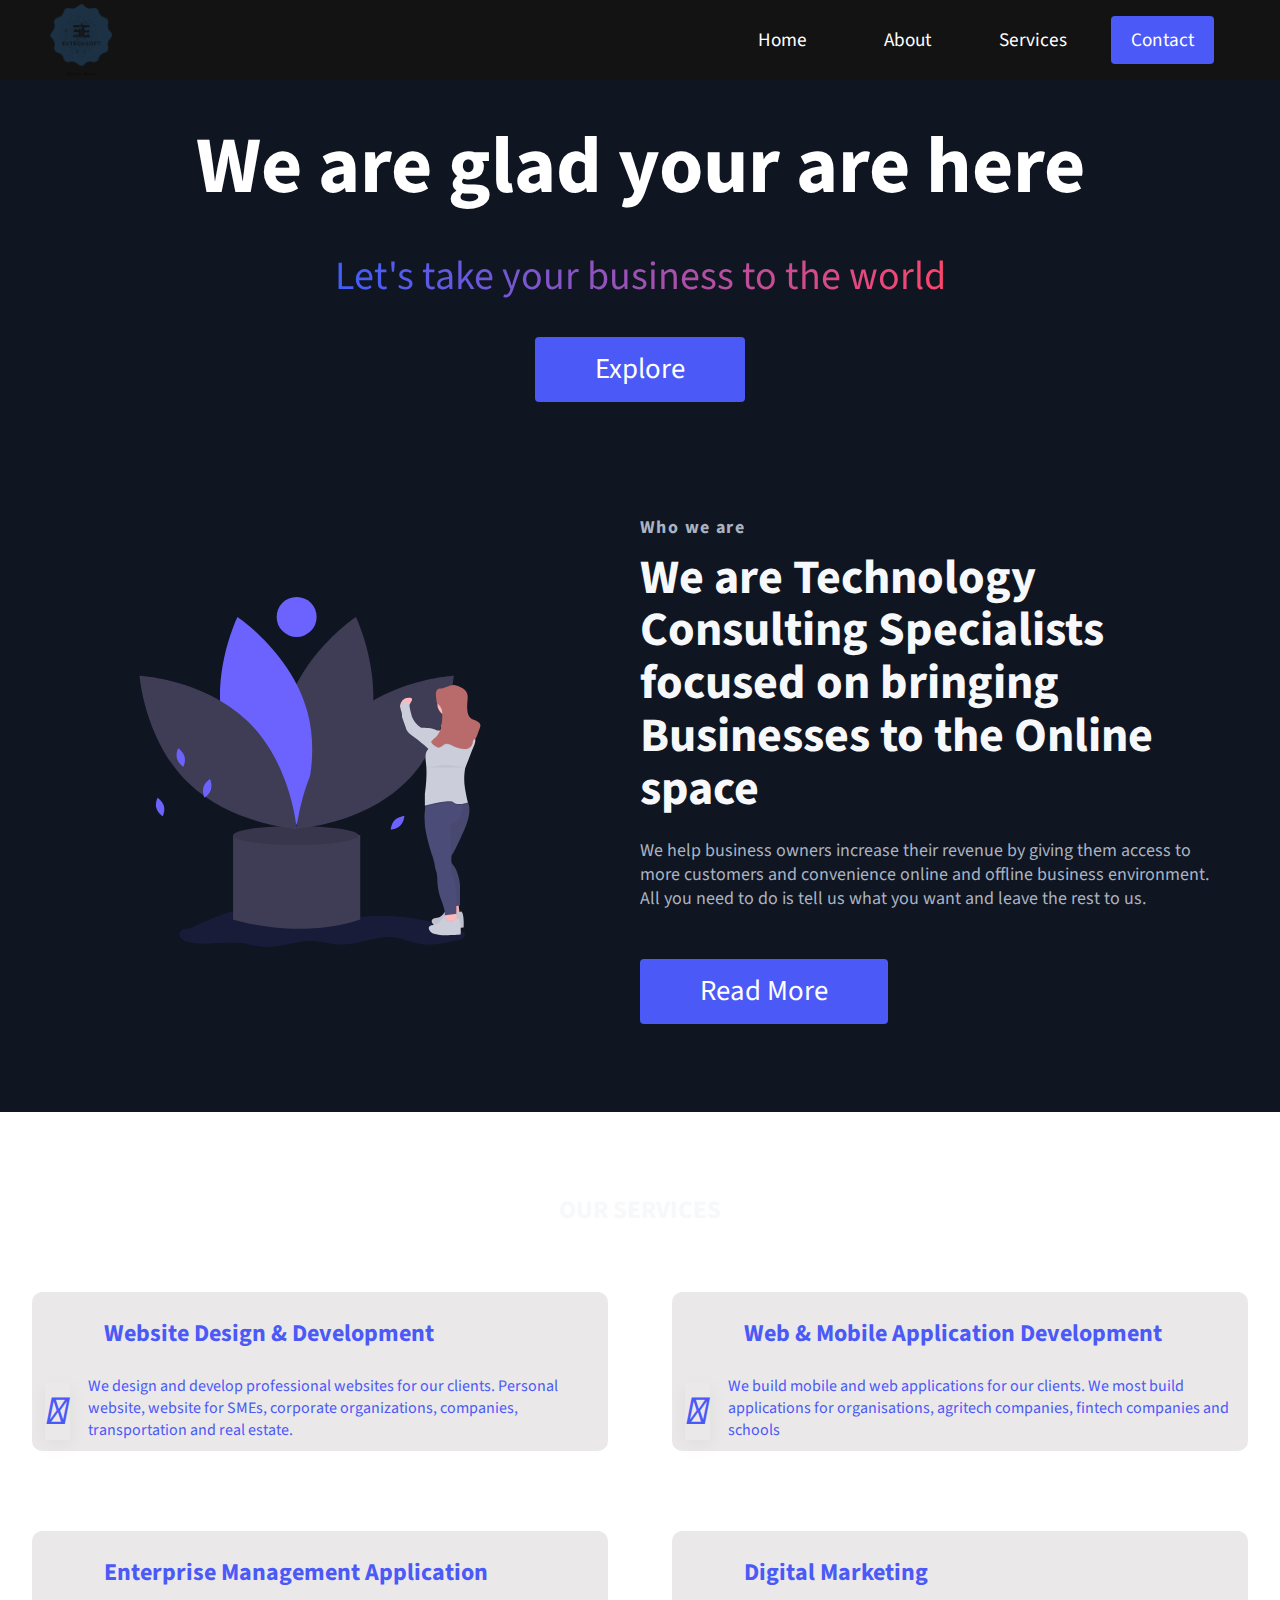
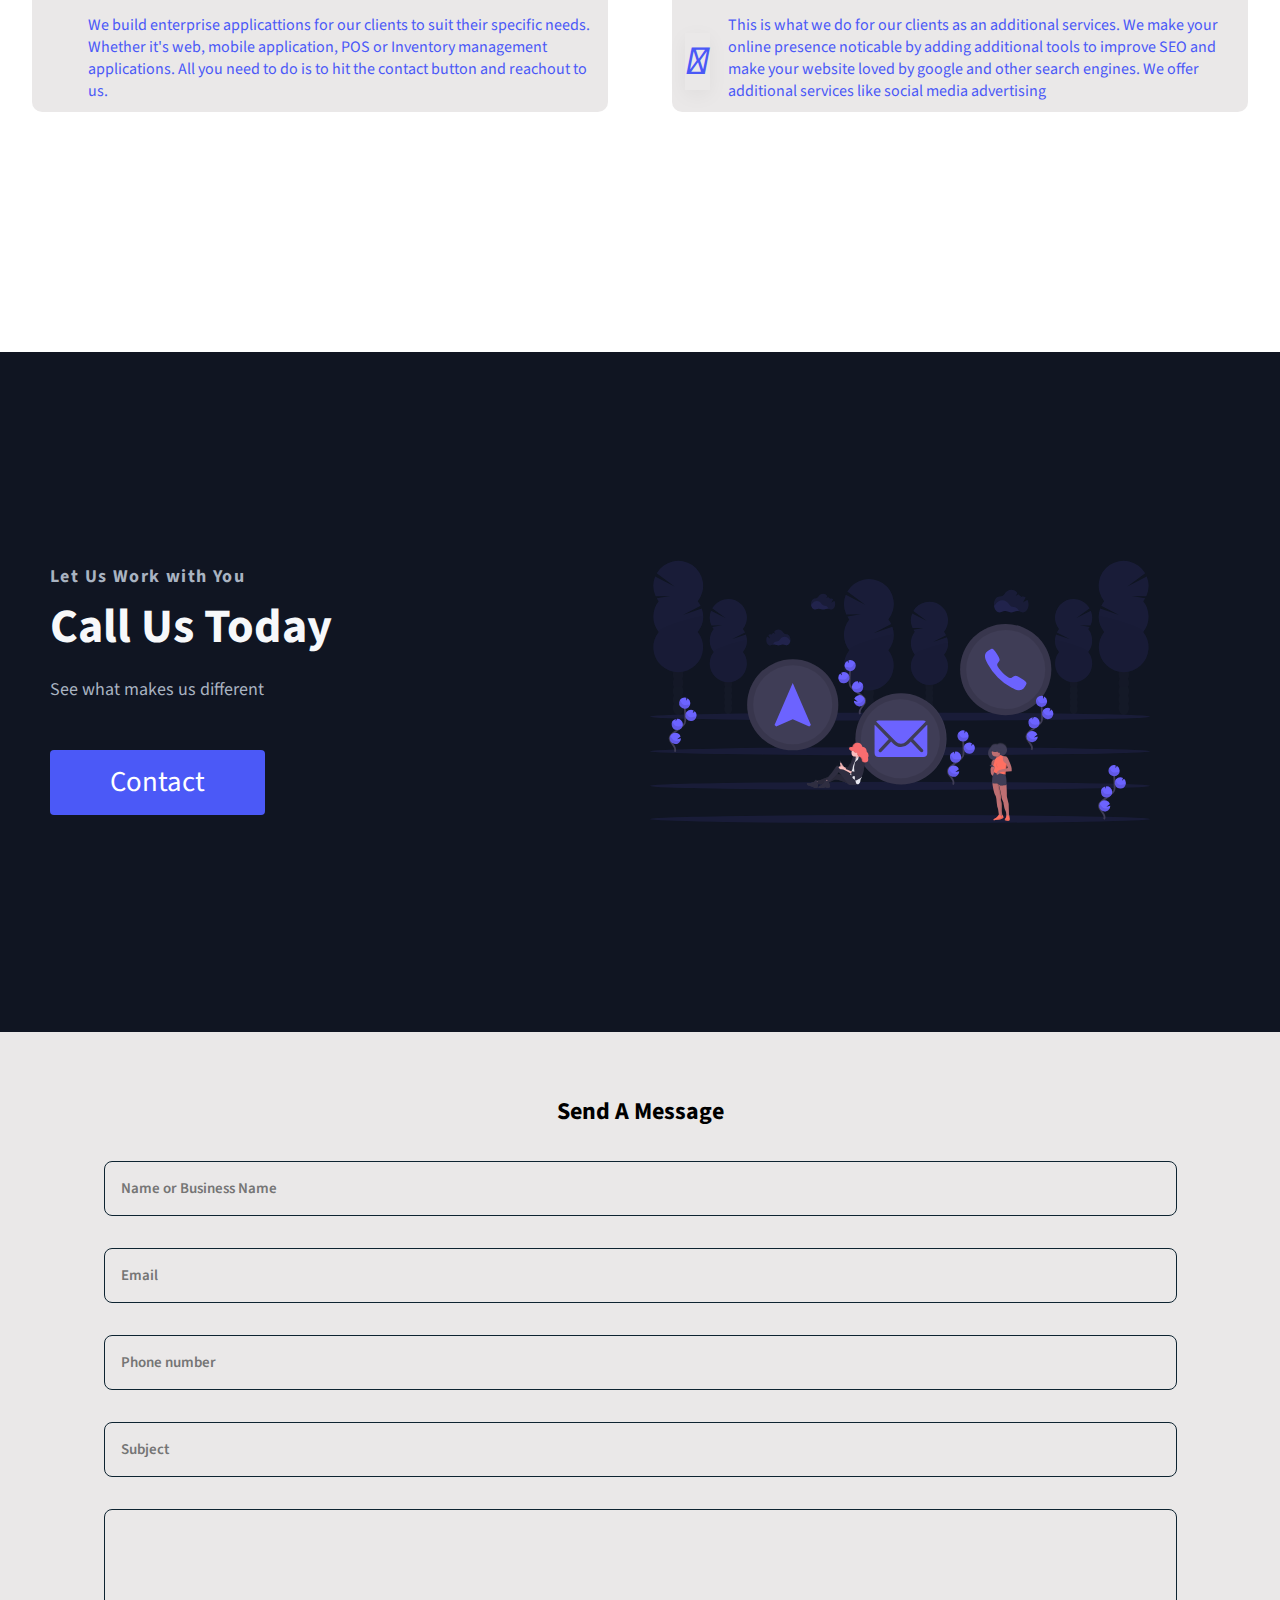
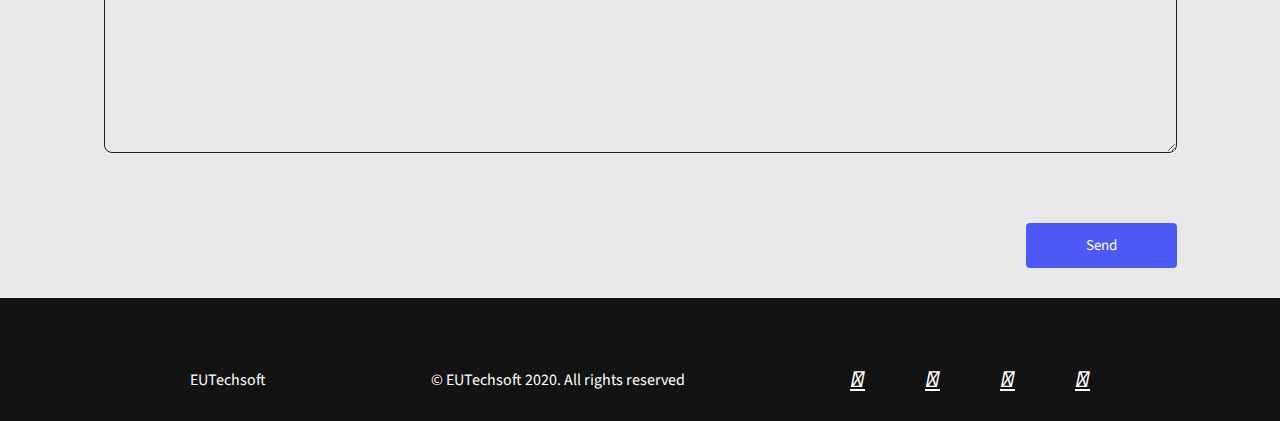
==== commit 1c67c43d: "First website deployment" ====
--- a/index.html
+++ b/index.html
@@ -8,6 +8,8 @@
     <link rel="stylesheet" href="/assets/css/style.css">
     <link rel="stylesheet" href="https://use.fontawesome.com/releases/v5.15.1/css/all.css"
         integrity="sha384-vp86vTRFVJgpjF9jiIGPEEqYqlDwgyBgEF109VFjmqGmIY/Y4HV4d3Gp2irVfcrp" crossorigin="anonymous">
+    <link rel="stylesheet" href="https://stackpath.bootstrapcdn.com/font-awesome/4.7.0/css/font-awesome.min.css"
+        crossorigin="anonymous">
     <link href="https://fonts.googleapis.com/css2?family=Source+Sans+Pro&display=swap" rel="stylesheet" />
 </head>
 
@@ -34,7 +36,7 @@
                     <a href="#services" class="navbar__links" id="services-page">Services</a>
                 </li>
                 <li class="navbar__btn">
-                    <a href="#sign-up" class="button navbar__links" id="signup">Contact</a>
+                    <a href="#contact" class="button navbar__links" id="signup">Contact</a>
                 </li>
             </ul>
         </div>
@@ -45,7 +47,7 @@
             <h1 class="euro__heading">We are glad your are here</h1>
             <p class="euro__description">Let's take your business to the world</p>
             <button class="main__btn">
-                <a href="#">Explore</a>
+                <a href="/about.html">Explore</a>
             </button>
         </div>
     </div>
@@ -62,10 +64,10 @@
                 <h1>Who we are</h1>
                 <h2>We are Technology Consulting Specialists focused on bringing Businesses to the Online space</h2>
                 <p>We help business owners increase their revenue by giving them access to more customers and
-                    convenience means of doing business. All these and more we can help you achieve. All you need to do
+                    convenience online and offline business environment. All you need to do
                     is tell us what you want and leave the rest to us.</p>
                 <button class="main__btn">
-                    <a href="#">Contact Now</a>
+                    <a href="/about.html">Read More</a>
                 </button>
             </div>
         </div>
@@ -78,19 +80,19 @@
             <div class="services__card">
                 <div class="box-icon">
                     <div class="box-icon-wrap">
-                        <i class="fas fa-lightbulb"></i>
+                        <i class="fas fa-desktop"></i>
                     </div>
                 </div>
                 <div class="service-content">
                     <h2>Website Design & Development</h2>
-                    <p>We design and develop professional websites for our clients ranging from small business owners,
-                        enterprise companies, transportation, real estate companies.</p>
-                </div>
-            </div>
-            <div class="services__card">
-                <div class="box-icon">
-                    <div class="box-icon-wrap">
-                        <i class="fas fa-lightbulb"></i>
+                    <p>We design and develop professional websites for our clients. Personal website, website for SMEs,
+                        corporate organizations, companies, transportation and real estate.</p>
+                </div>
+            </div>
+            <div class="services__card">
+                <div class="box-icon">
+                    <div class="box-icon-wrap">
+                        <i class="fas fa-mobile"></i>
                     </div>
                 </div>
                 <div class="service-content">
@@ -117,14 +119,14 @@
             <div class="services__card">
                 <div class="box-icon">
                     <div class="box-icon-wrap">
-                        <i class="fas fa-lightbulb"></i>
+                        <i class="fas fa-line-chart"></i>
                     </div>
                 </div>
                 <div class="service-content">
                     <h2>Digital Marketing</h2>
                     <p>This is what we do for our clients as an additional services. We make your online presence
-                        noticable
-                        by adding additional tools to improve SEO on your website. We offer additional services like
+                        noticable by adding additional tools to improve SEO and make your website loved by google and
+                        other search engines. We offer additional services like
                         social media advertising</p>
                 </div>
             </div>
@@ -139,7 +141,7 @@
                 <h2>Call Us Today</h2>
                 <p>See what makes us different</p>
                 <button class="main__btn">
-                    <a href="#">Contact</a>
+                    <a href="#contact">Contact</a>
                 </button>
             </div>
             <div class="main__img--container">
@@ -149,6 +151,22 @@
                 </div>
             </div>
 
+        </div>
+    </div>
+
+    <!--===== CONTACT =====-->
+    <div class="contact section" id="contact">
+        <h2 class="section-title">Send A Message</h2>
+
+        <div class="contact__container bd-grid">
+            <form id="form-field" class="contact__form">
+                <input type="text" name="name" placeholder="Name or Business Name" class="contact__input" required>
+                <input type="email" name="email" placeholder="Email" class="contact__input" required>
+                <input type="tel" name="phone" placeholder="Phone number" class="contact__input" required>
+                <input type="text" name="subject" placeholder="Subject" class="contact__input" required>
+                <textarea name="message" id="" cols="0" rows="10" class="contact__input" required></textarea>
+                <button type="submit" class="contact__button main__btn">Send</button>
+            </form>
         </div>
     </div>
 
--- a/assets/css/style.css
+++ b/assets/css/style.css
@@ -260,7 +260,7 @@
 /* About Section */
 .main {
     background: #101522;
-    padding: 10rem 0;
+    padding: 5rem 0;
 }
 
 .main__container {
@@ -280,7 +280,6 @@
     color: #fff;
     width: 100%;
 }
-
 .main__content h1 {
     color: #a9b3c1;
     font-size: 18px;
@@ -359,9 +358,29 @@
     justify-content: center;
     color: #fff;
 }
+.main__img--card img {
+    height: 70%;
+    border-radius: 20px;
+}
 
 .fa-layer-group, .fa-users {
     font-size: 14rem;
+}
+
+/* Responsive */
+
+@media screen and (min-width: 1100px) {
+    .head-1 h1 {
+        display: none;
+    }
+
+    .main__content h1 {
+        color: #a9b3c1;
+        font-size: 18px;
+        line-height: 16px;
+        letter-spacing: 1.4px;
+        margin-bottom: 16px;
+    }
 }
 
 /* Mobile Responsive */
@@ -376,9 +395,28 @@
         height: 90%;
     }
 
+    .head-2 h1 {
+        display: none;
+    }
+
+    .head-1 h1 {
+        color: #a9b3c1;
+        font-size: 18px;
+        line-height: 16px;
+        letter-spacing: 1.4px;
+        margin-bottom: 16px;
+    }
+
     .main__img--container {
         display: flex;
+        flex-direction: column;
         justify-content: center;
+        align-items: center;
+    }
+
+    .main__img--card img {
+        height: 70%;
+        border-radius: 20px;
     }
 
     .main__img--card {
@@ -420,7 +458,6 @@
         font-size: 2rem;
         margin-top: 3rem;
     }
-
     .main__content h2 {
         font-size: 2rem;
     }
@@ -462,7 +499,7 @@
 .services__card {
     position: relative;
     display: flex;
-    max-width: 40%;
+    max-width: 45%;
     align-items: center;
     transition: var(--transit-in);
 }
@@ -480,7 +517,7 @@
     box-shadow: 0px 5px 20px 0px rgba(0, 0, 0, 0.05);
 }
 .service-content {
-    margin: 0 0 1.5rem 0;
+    margin: 0 0 5rem 0;
     height: 100%;
     align-items: center;
     padding-left: 3.5rem;
@@ -513,103 +550,47 @@
     }
 }
 
-/* .services {
-    background: #fff;
-    display: flex;
+#contact {
+    display: flex;
+    align-items: center;
     flex-direction: column;
-    justify-content: center;
-    align-items: center;
-    height: 100%;
-    padding: 10rem 0;
-}
-
-.services h1 {
-    margin-bottom: 5rem;
-    font-size: 2.5rem;
-}
-
-.services__wrapper {
-    display: grid;
-    grid-template-columns: 1fr 1fr 1fr 1fr;
-    grid-template-rows: 1fr;
-}
-
-.services__card {
-    margin: 10px;
-    height: 425px;
-    width: 300px;
-    border-radius: 4px;
-    display: flex;
-    flex-direction: column;
-    justify-content: center;
-    color: #fff;
-    background-image: linear-gradient(to right, #00dbde,#fc00ff 100%);
-    transition: var(--transit-in);
-}
-
-.services__card:nth-child(2) {
-    background: #a80077;  /* fallback for old browsers *
-    background: -webkit-linear-gradient(to right, #66ff00, #a80077);  /* Chrome 10-25, Safari 5.1-6 *
-    background: linear-gradient(to right, #66ff00, #a80077); /* W3C, IE 10+/ Edge, Firefox 16+, Chrome 26+, Opera 12+, Safari 7+ *
-}
-
-.services__card:nth-child(3) {
-    background-image: linear-gradient(
-        -225deg,
-        #231557,
-        #44107a,
-        #ff1361,
-        #fff800
-    );
-}
-
-.services__card h2 {
-    text-align: center;
-}
-
-.services__card p {
-    text-align: center;
-    margin-top: 24px;
-    font-size: 20px;
-}
-
-.services__btn {
-    display: flex;
-    justify-content: center;
-    margin-top: 16px;
-}
-
-.services__card button {
-    color: #fff;
-    padding: 14px 24px;
+    padding: 30px 0;
+    background: #e9e7e7f8;
+}
+.contact__input{
+    width: 100%;
+    font-size:  0.938rem;
+    font-weight: 600;
+    padding: 1rem;
+    border-radius: .5rem;
+    border: 1.5px solid  #0E2431;
+    outline: none;
+    margin-bottom: 2rem;
+    background: #e9e7e7f8;
+  }
+  .contact__button{
+    display: block;
     border: none;
     outline: none;
-    border-radius: 4px;
-    background: #131313;
-    font-size: 1rem;
-}
-
-.services__card button:hover {
+    font-size: 0.938rem;
     cursor: pointer;
-}
-
-.services__card:hover {
-    transform: scale(1.075);
-    transition: var(--transit-in);
-    cursor: pointer;
-}
-
-@media screen and (max-width: 1300px) {
-    .services__wrapper {
-        grid-template-columns: 1fr 1fr;
-    }
-}
-
-@media screen and (max-width: 768px) {
-    .services__wrapper {
-        grid-template-columns: 1fr;
-    }
-} */
+    margin-left: auto;
+}
+.section h2 {
+    margin: 2rem 0;
+}
+.contact__button {
+    color: #fff;
+}
+@media screen and (max-width: 960px){
+    .contact__form{
+      width: 360px;
+    }
+    .contact__container{
+      justify-items: center;
+    }
+  }
+
 
 /* Footer */
 .footer__container {
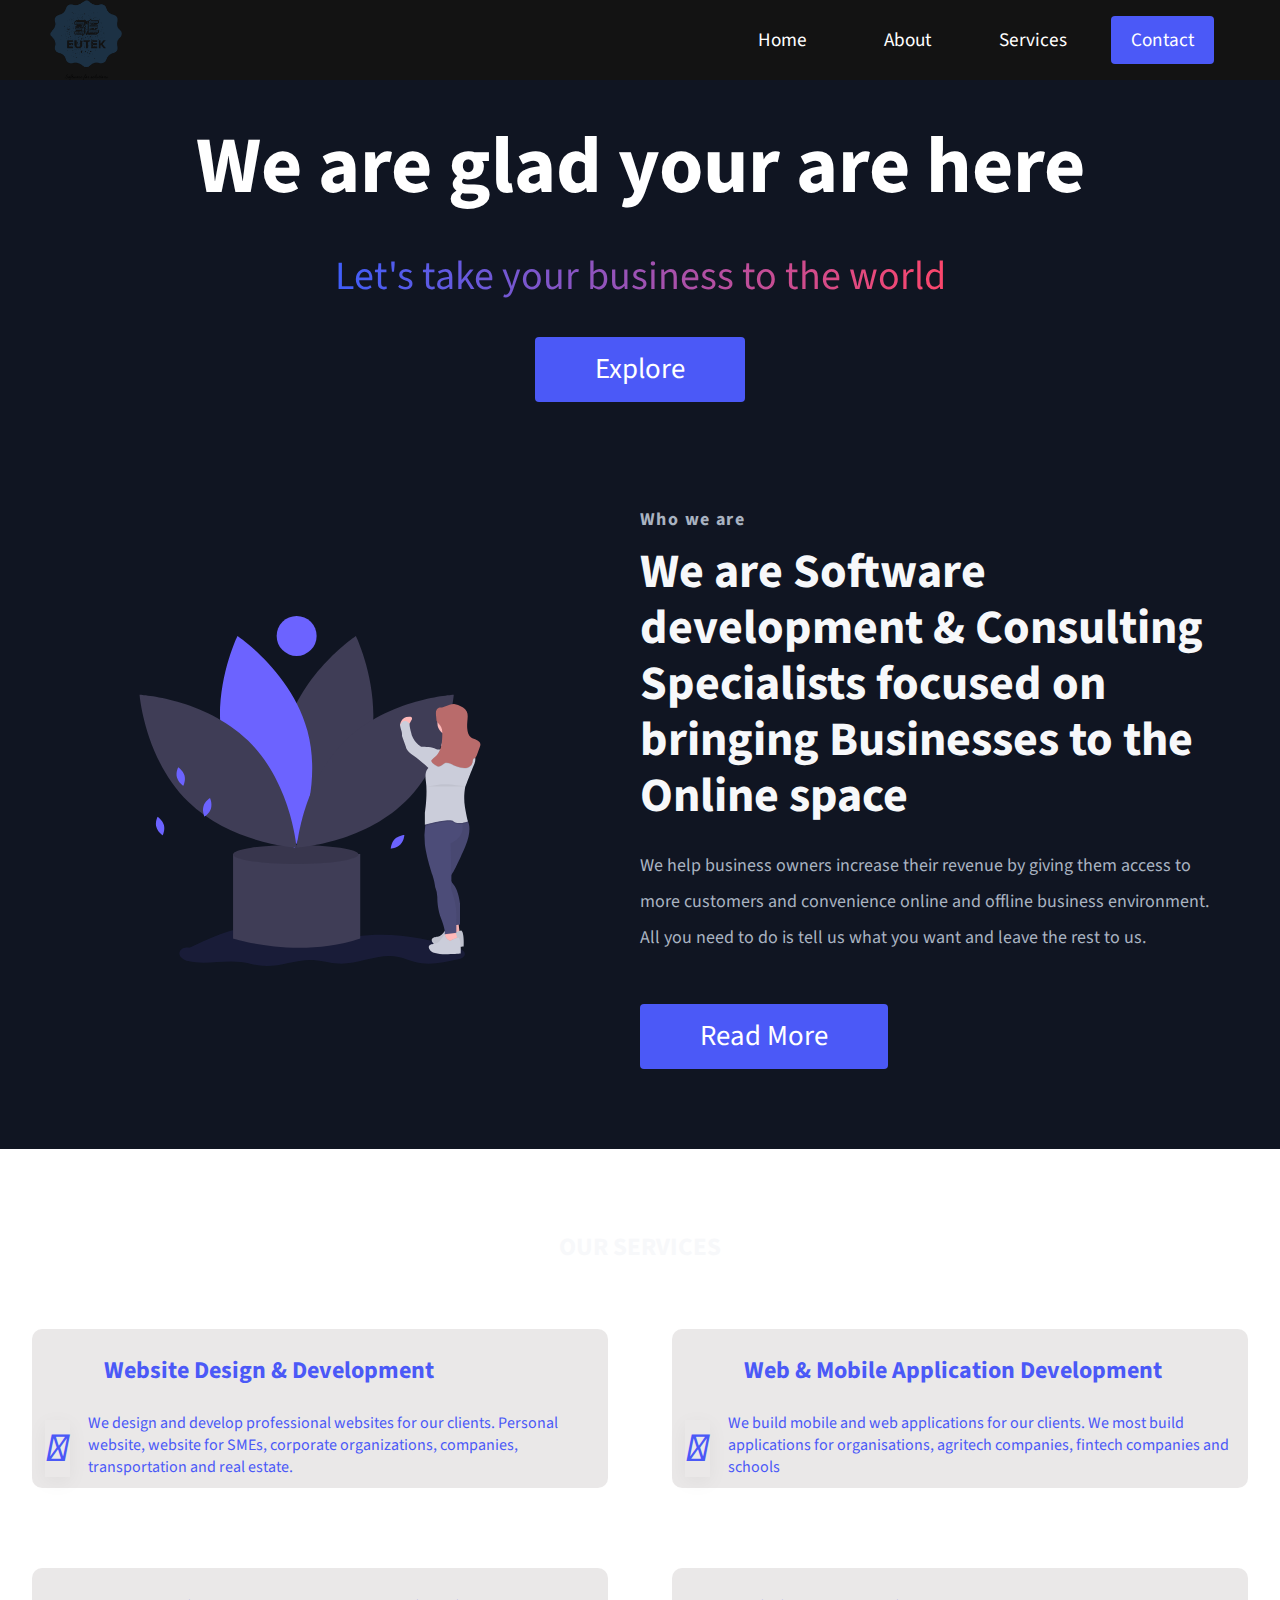
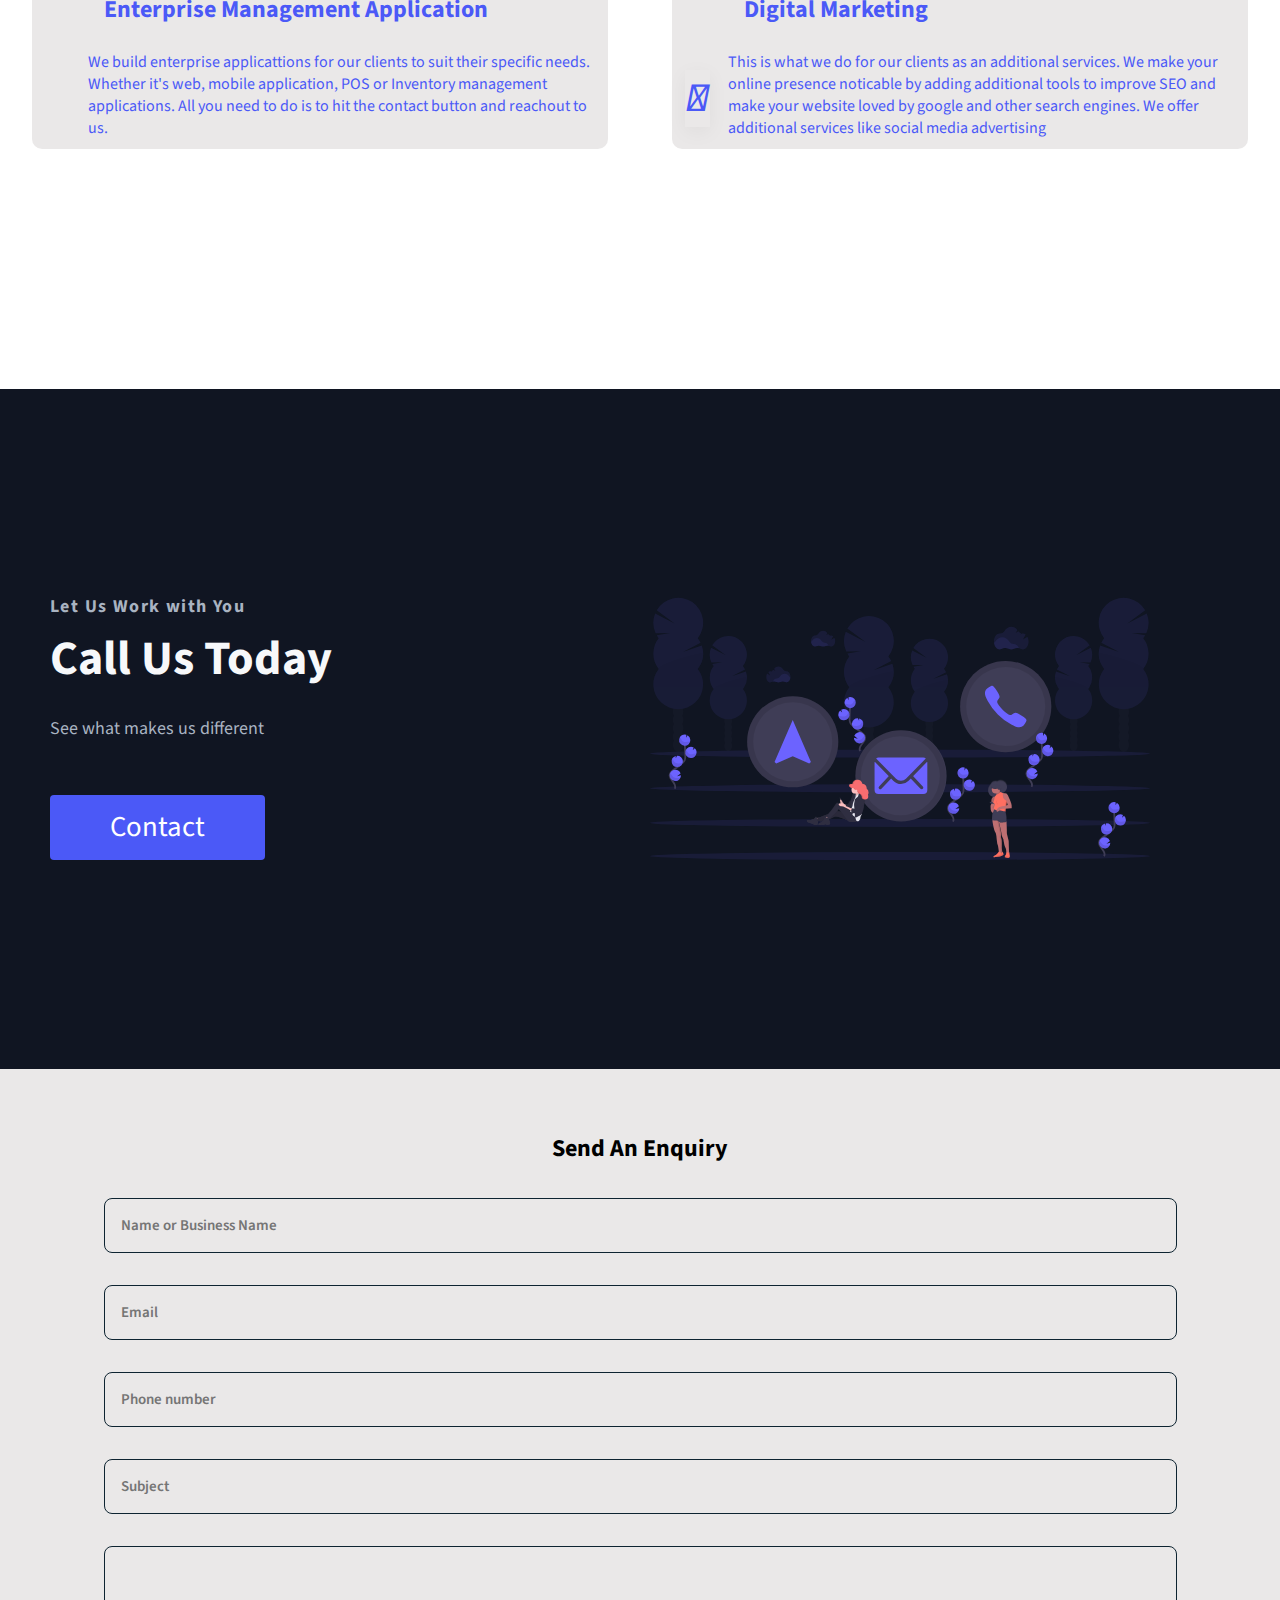
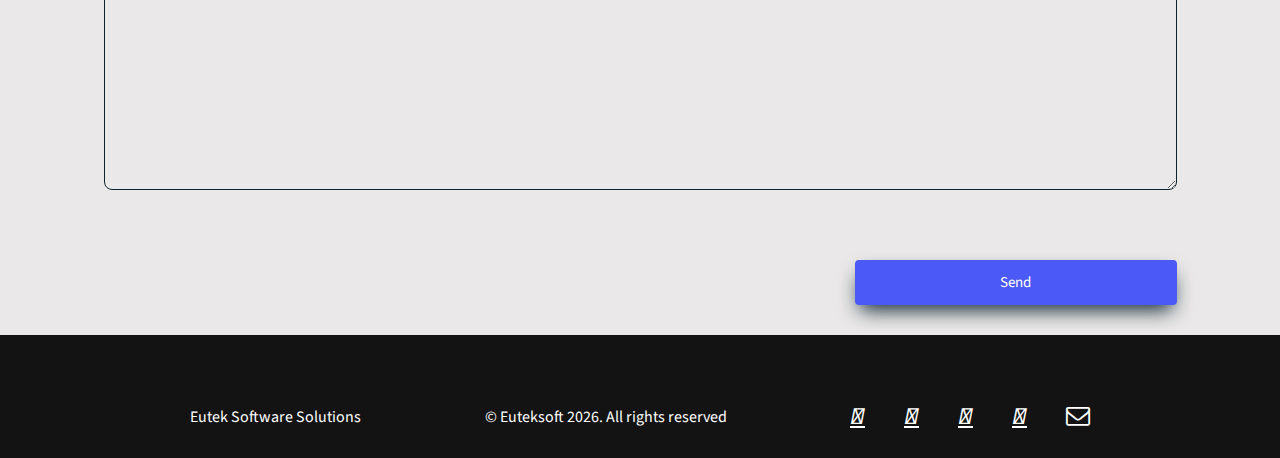
==== commit edd746a8: "added policy" ====
--- a/index.html
+++ b/index.html
@@ -4,7 +4,8 @@
 <head>
     <meta charset="UTF-8">
     <meta name="viewport" content="width=device-width, initial-scale=1.0">
-    <title>EUTechsoft</title>
+    <title>Eutek</title>
+    <link rel="icon" type="image/png" href="/assets/img/eutek.png">
     <link rel="stylesheet" href="/assets/css/style.css">
     <link rel="stylesheet" href="https://use.fontawesome.com/releases/v5.15.1/css/all.css"
         integrity="sha384-vp86vTRFVJgpjF9jiIGPEEqYqlDwgyBgEF109VFjmqGmIY/Y4HV4d3Gp2irVfcrp" crossorigin="anonymous">
@@ -18,7 +19,7 @@
     <nav class="navbar">
         <div class="navbar__container">
             <a href="#home" id="navbar__logo">
-                <img src="/assets/img/eutechsoft.png" alt="EUTechsoft Consulting">
+                <img src="/assets/img/eutek.png" alt="EUTek Consulting">
             </a>
             <div class="navbar__toggle" id="mobile-menu">
                 <span class="bar"></span>
@@ -47,7 +48,7 @@
             <h1 class="euro__heading">We are glad your are here</h1>
             <p class="euro__description">Let's take your business to the world</p>
             <button class="main__btn">
-                <a href="/about.html">Explore</a>
+                <a href="/about.html#explore">Explore</a>
             </button>
         </div>
     </div>
@@ -62,7 +63,8 @@
             </div>
             <div class="main__content">
                 <h1>Who we are</h1>
-                <h2>We are Technology Consulting Specialists focused on bringing Businesses to the Online space</h2>
+                <h2>We are Software development & Consulting Specialists focused on bringing Businesses to the Online
+                    space</h2>
                 <p>We help business owners increase their revenue by giving them access to more customers and
                     convenience online and offline business environment. All you need to do
                     is tell us what you want and leave the rest to us.</p>
@@ -156,7 +158,7 @@
 
     <!--===== CONTACT =====-->
     <div class="contact section" id="contact">
-        <h2 class="section-title">Send A Message</h2>
+        <h2 class="section-title">Send An Enquiry</h2>
 
         <div class="contact__container bd-grid">
             <form id="form-field" class="contact__form">
@@ -175,28 +177,61 @@
         <section class="social__media">
             <div class="social__media--wrap">
                 <div class="footer__logo">
-                    <a href="/" id="footer__logo">EUTechsoft</a>
-                </div>
-                <p class="website__rights">&copy; EUTechsoft 2020. All rights reserved</p>
+                    <a href="/" id="footer__logo">Eutek Software Solutions</a>
+                </div>
+                <p class="website__rights" id="rights"></p>
                 <div class="social__icons">
-                    <a href="/" class="social__icon--link" target="_blank">
+                    <a href="https://facebook.com/euteksoftwares/" class="social__icon--link" target="_blank">
                         <i class="fab fa-facebook"></i>
                     </a>
-                    <a href="/" class="social__icon--link" target="_blank">
+                    <a href="https://twitter.com/euteksoft?s=08" class="social__icon--link" target="_blank">
                         <i class="fab fa-twitter"></i>
                     </a>
-                    <a href="/" class="social__icon--link" target="_blank">
+                    <a href="https://www.instagram.com/eutek.software?r=nametag" class="social__icon--link"
+                        target="_blank">
                         <i class="fab fa-instagram"></i>
                     </a>
-                    <a href="/" class="social__icon--link" target="_blank">
+                    <a href="https://www.linkedin.com/company/eutechsoft-solutions/?viewAsMember=true"
+                        class="social__icon--link" target="_blank">
                         <i class="fab fa-linkedin"></i>
                     </a>
+                    <a href="mailto:euteksoft@gmail.com" class="social__icon--link" target="_blank">
+                        <i class="fa fa-envelope-o"></i>
+                    </a>
                 </div>
             </div>
         </section>
     </div>
 
     <script src="/assets/js/app.js"></script>
+    <script>
+        /**SUBMIT FORM */
+        const form = document.getElementById("form-field");
+        form.onsubmit = async function (e) {
+            e.preventDefault();
+            const req = JSON.stringify({
+                email: form.email.value,
+                name: form.name.value,
+                phone: form.phone.value,
+                subject: form.subject.value,
+                message: form.message.value
+            });
+            const response = await fetch('https://ugee-forms.herokuapp.com/enquiry', {
+                method: 'POST',
+                headers: { 'content-type': 'application/json' },
+                body: req,
+            })
+
+            if (response.status == 200) {
+                const result = await response.json();
+                alert(result.message)
+            } else {
+                const { message } = await response.json();
+                alert(message)
+            }
+            this.reset();
+        }
+    </script>
 </body>
 
 </html>--- a/assets/css/style.css
+++ b/assets/css/style.css
@@ -38,11 +38,7 @@
 }
 
 #navbar__logo {
-    background-color: #ff8177;
-    background-image: linear-gradient(to top, #ff0844 0%, #ffb199 100%);
     background-size: 100%;
-    -webkit-background-clip: text;
-    -moz-background-clip: text;
     -webkit-text-fill-color: transparent;
     -moz-text-fill-color: transparent;
     display: flex;
@@ -53,15 +49,14 @@
 }
 
 #navbar__logo img {
-    /* background-color: #ff8177;
-    background-image: linear-gradient(to top, #ff0844 0%, #ffb199 100%); */
     background-size: 100%;
     -webkit-text-fill-color: transparent;
     -moz-text-fill-color: transparent;
     cursor: pointer;
+    border-radius: 10px;
     text-decoration: none;
-    height: 4.5rem;
-    width: auto;
+    height: 5rem;
+    width: 4.5rem;
 }
 
 .navbar__menu {
@@ -278,12 +273,13 @@
 
 .main__content {
     color: #fff;
+    line-height: 36px;
     width: 100%;
 }
 .main__content h1 {
     color: #a9b3c1;
     font-size: 18px;
-    line-height: 16px;
+    line-height: 36px;
     letter-spacing: 1.4px;
     margin-bottom: 16px;
 }
@@ -291,14 +287,14 @@
 .main__content h2 {
     margin-bottom: 24px;
     font-size: 48px;
-    line-height: 1.1;
+    line-height: 56px;
     color:  #f7f8fa;
 }
 
 .main__content p {
     margin-bottom:1rem;
     font-size: 18px;
-    line-height: 24px;
+    line-height: 36px;
     color: #a9b3c1;
 }
 
@@ -381,6 +377,7 @@
         letter-spacing: 1.4px;
         margin-bottom: 16px;
     }
+
 }
 
 /* Mobile Responsive */
@@ -425,7 +422,7 @@
     }
 
     .main__content {
-        text-align: center;
+        text-align: left;
         margin-bottom: 4rem;
     }
 
@@ -452,6 +449,10 @@
 
     .fa-layer-group, .fa-users {
         font-size: 4rem;
+    }
+    .main__content {
+        text-align: left;
+        margin-bottom: 4rem;
     }
 
     .main__content h1 {
@@ -556,6 +557,7 @@
     flex-direction: column;
     padding: 30px 0;
     background: #e9e7e7f8;
+    z-index: 1;
 }
 .contact__input{
     width: 100%;
@@ -572,19 +574,25 @@
     display: block;
     border: none;
     outline: none;
+    width: 30%;
     font-size: 0.938rem;
     cursor: pointer;
     margin-left: auto;
+    z-index: 3;
+    box-shadow: 0 10px 20px -5px #0E2431;
 }
 .section h2 {
     margin: 2rem 0;
 }
+.contact__form{
+    width: 100%;
+  }
 .contact__button {
     color: #fff;
 }
 @media screen and (max-width: 960px){
     .contact__form{
-      width: 360px;
+      width: 100%;
     }
     .contact__container{
       justify-items: center;
@@ -709,4 +717,10 @@
         padding: 10px;
         width: 100%;
     }
+}
+
+.my-profile-img {
+    align-self: center;
+    width: 70%;
+    border-radius: 500px!important;
 }